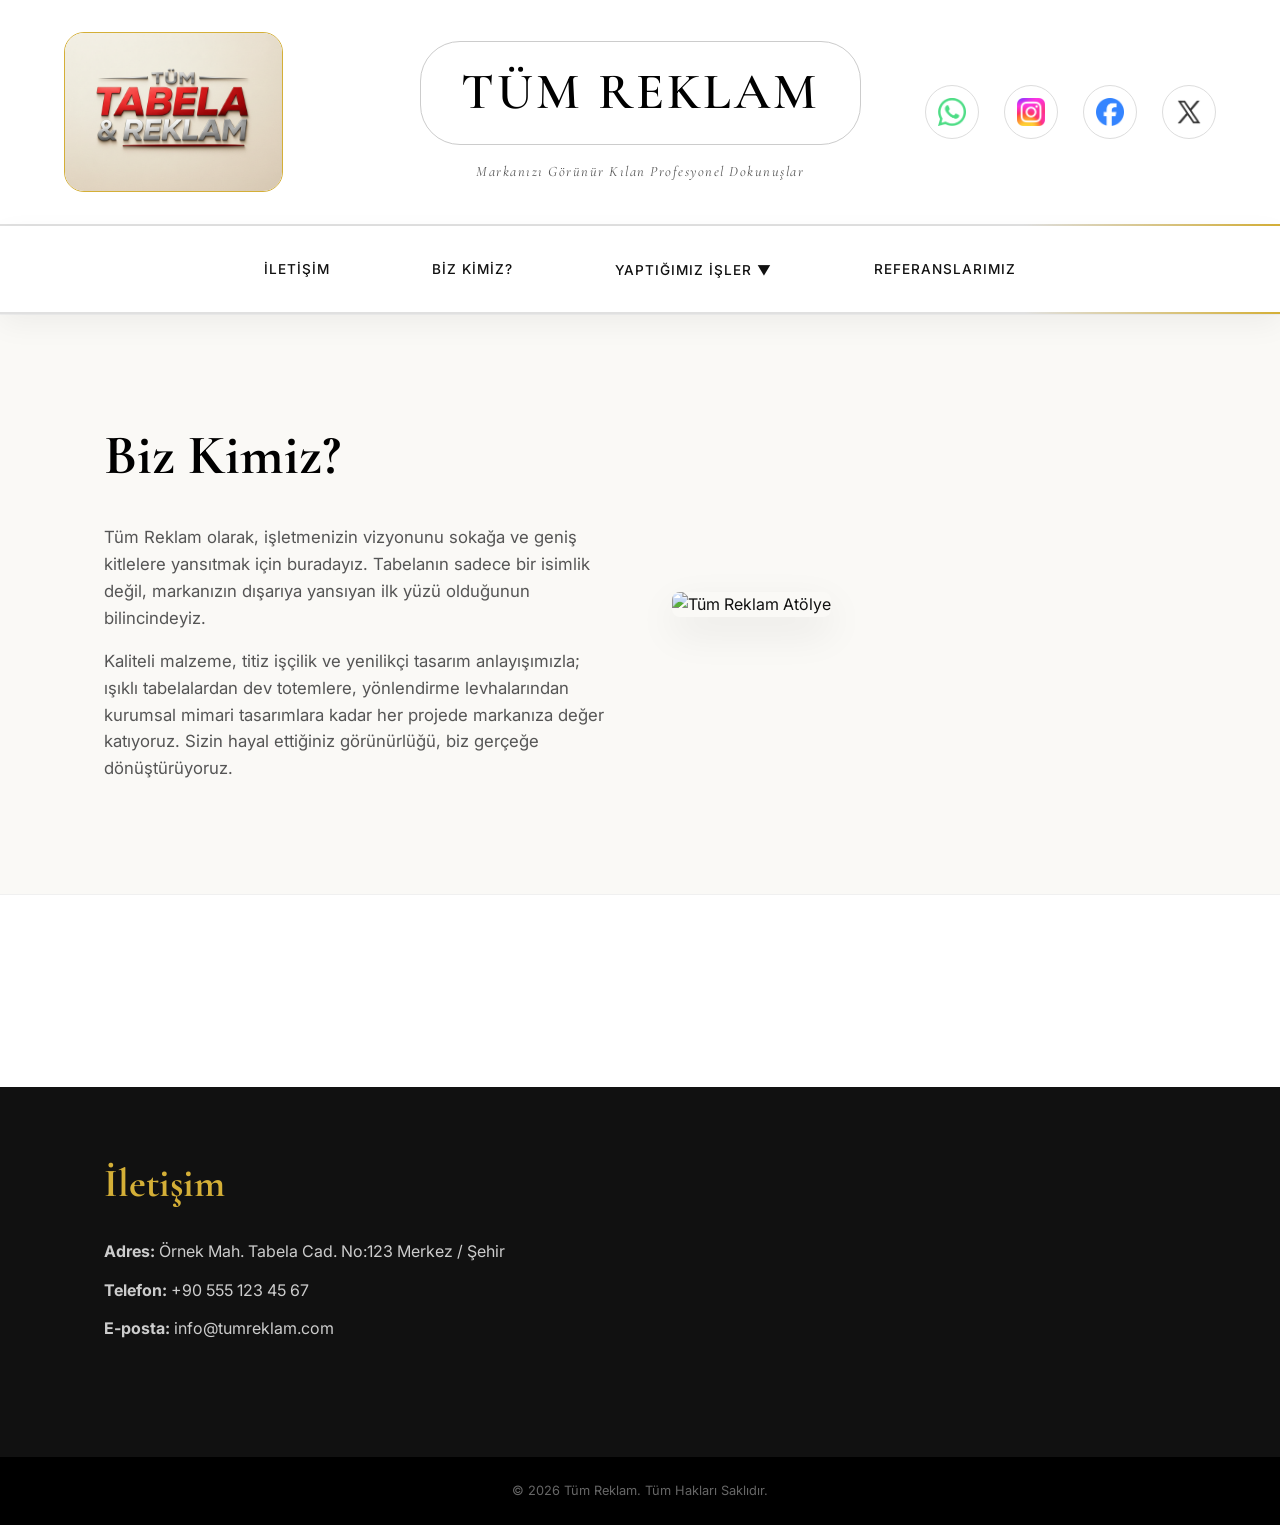
==== index.html @ 48845f96 "Projenin Taslağı OLuşturuldu." ====
<!DOCTYPE html>
<html lang="tr">

<head>
    <meta charset="UTF-8">
    <meta name="viewport" content="width=device-width, initial-scale=1.0">
    <title>Tüm Reklam | Profesyonel Tabela ve Tasarım</title>

    <link
        href="https://fonts.googleapis.com/css2?family=Cormorant+Garamond:ital,wght@0,400;0,600;0,700;1,400&family=Inter:wght@300;400&display=swap"
        rel="stylesheet">

    <link rel="stylesheet" href="css/style.css">
</head>

<body>

    <header class="site-header">
        <div class="top-bar">
            <div class="header-logo-img">
                <img src="assets/img/ui/logo.png" alt="Tüm Reklam Logosu">
            </div>

            <div class="logo-center">
                <h1>TÜM REKLAM</h1>
                <p class="slogan">Markanızı Görünür Kılan Profesyonel Dokunuşlar</p>
            </div>

            <div class="header-social">
                <a href="#"><img src="assets/icons/whatsapp.png" alt="WhatsApp"></a>
                <a href="#"><img src="assets/icons/instagram.png" alt="Instagram"></a>
                <a href="#"><img src="assets/icons/facebook.png" alt="Facebook"></a>
                <a href="#"><img src="assets/icons/x.png" alt="X"></a>
            </div>
        </div>

        <hr class="header-divider">
    </header>
    <nav class="category-nav">
        <a href="#iletisim-bolumu">İletişim</a>
        <a href="#biz-kimiz-bolumu">Biz Kimiz?</a>

        <div class="dropdown">
            <a href="#projeler-bolumu" class="dropbtn">Yaptığımız İşler <span>▼</span></a>
            <div class="dropdown-content">
                <a href="#">Reklam Tabelaları</a>
                <a href="#">Trafik Levhaları</a>
                <a href="#">Görsel Tasarım</a>
                <a href="#">Totemler</a>
            </div>
        </div>

        <a href="#referanslar">Referanslarımız</a>
    </nav>
    </header>

    <section id="biz-kimiz-bolumu" class="about-section">
        <div class="container about-content">
            <div class="about-text">
                <h2>Biz Kimiz?</h2>
                <p>Tüm Reklam olarak, işletmenizin vizyonunu sokağa ve geniş kitlelere yansıtmak için buradayız.
                    Tabelanın sadece bir isimlik değil, markanızın dışarıya yansıyan ilk yüzü olduğunun bilincindeyiz.
                </p>
                <p>Kaliteli malzeme, titiz işçilik ve yenilikçi tasarım anlayışımızla; ışıklı tabelalardan dev
                    totemlere, yönlendirme levhalarından kurumsal mimari tasarımlara kadar her projede markanıza değer
                    katıyoruz. Sizin hayal ettiğiniz görünürlüğü, biz gerçeğe dönüştürüyoruz.</p>
            </div>
            <div class="about-image">
                <img src="https://via.placeholder.com/500x300?text=Atolye+veya+Gorsel" alt="Tüm Reklam Atölye">
            </div>
        </div>
    </section>

    <section id="projeler-bolumu" class="container">
        <div id="portfolio-grid" class="portfolio-grid">
        </div>
    </section>

    <footer id="iletisim-bolumu" class="site-footer">
        <div class="container footer-content">
            <div class="contact-info">
                <h3>İletişim</h3>
                <p><strong>Adres:</strong> Örnek Mah. Tabela Cad. No:123 Merkez / Şehir</p>
                <p><strong>Telefon:</strong> +90 555 123 45 67</p>
                <p><strong>E-posta:</strong> info@tumreklam.com</p>
            </div>
            <div class="map-container">
                <iframe
                    src="https://www.google.com/maps/embed?pb=!1m18!1m12!1m3!1d3008.971167439561!2d28.9783589154154!3d41.0082376793006!2m3!1f0!2f0!3f0!3m2!1i1024!2i768!4f13.1!3m3!1m2!1s0x14cab9be92011c27%3A0x236e6f6f37444fae!2sAyasofya%20Camii!5e0!3m2!1str!2str!4v1620000000000!5m2!1str!2str"
                    width="100%" height="250" style="border:0;" allowfullscreen="" loading="lazy"></iframe>
            </div>
        </div>
        <div class="footer-bottom">
            <p>© 2026 Tüm Reklam. Tüm Hakları Saklıdır.</p>
        </div>
    </footer>

    <script src="js/app.js"></script>
</body>

</html>
---- css/style.css ----
/* --- 1. TEMEL AYARLAR VE RENKLER --- */
:root {
    --text-dark: #111;
    --text-gray: #555;
    --bg-white: #ffffff;
    /* Jilet gibi beyaz */
    --bg-cream: #faf9f6;
    /* Şık fildişi/krem tonu */
    --gold-accent: #D4AF37;
    /* Premium Altın Sarısı */
}

html {
    scroll-behavior: smooth;
}

* {
    margin: 0;
    padding: 0;
    box-sizing: border-box;
}

body {
    background-color: var(--bg-white);
    color: var(--text-dark);
    font-family: 'Inter', sans-serif;
    line-height: 1.6;
    position: relative;
    /* overflow-x: hidden; YERİNE BUNU YAZIYORUZ: */
    overflow-x: clip;
    /* Yapışkan menüyü bozmadan yatay kaymayı engeller */
}

/* --- DEV FİLİGRAN (WATERMARK) --- */
body::before {
    content: 'TÜM REKLAM';
    position: fixed;
    top: 50%;
    left: 50%;
    transform: translate(-50%, -50%);
    font-family: 'Cormorant Garamond', serif;
    font-size: 16vw;
    font-weight: 700;
    color: #000;
    opacity: 0.02;
    z-index: -1;
    pointer-events: none;
    white-space: nowrap;
}

a {
    text-decoration: none;
    color: inherit;
    transition: all 0.3s ease;
}

.container {
    max-width: 1200px;
    margin: 0 auto;
    padding: 0 5%;
}

/* --- 2. ÜST MENÜ (HEADER) --- */
.site-header {
    background-color: var(--bg-white);
    padding-top: 2rem;
    text-align: center;
}

.top-bar {
    display: grid;
    grid-template-columns: 1fr auto 1fr;
    align-items: center;
    padding: 0 5%;
    margin-bottom: 2rem;
}

/* Sol Taraf: Şirket Logosu */
.header-logo-img {
    display: flex;
    justify-content: flex-start;
    align-items: center;
}

.header-logo-img img {
    max-height: 160px;
    width: auto;
    border-radius: 20px;
    padding: 0;
    /* GÜNCELLEME: Çerçeve İnceltildi (1px) ve Altın Sarısı Yapıldı */
    border: 1px solid var(--gold-accent);
    transition: all 0.3s ease;
    background-color: #fff;
}

.header-logo-img img:hover {
    transform: scale(1.05);
    /* Üzerine gelince de altın rengini korur, sadece parlama ekler */
    box-shadow: 0 4px 20px rgba(212, 175, 55, 0.4);
}

/* Orta Taraf: Başlık ve Slogan */
.logo-center {
    display: flex;
    flex-direction: column;
    align-items: center;
}

.logo-center h1 {
    font-family: 'Cormorant Garamond', serif;
    font-size: 3.2rem;
    font-weight: 600;
    letter-spacing: 3px;
    color: #000;
    border: 1px solid #ccc;
    border-radius: 40px;
    padding: 10px 40px;
    transition: all 0.4s ease;
    background-color: #fff;
}

.logo-center h1:hover {
    transform: scale(1.15);
    color: var(--gold-accent);
    border-color: var(--gold-accent);
    box-shadow: 0 5px 20px rgba(212, 175, 55, 0.15);
}

.slogan {
    font-size: 0.9rem;
    color: var(--text-gray);
    letter-spacing: 1.5px;
    margin-top: 15px;
    font-family: 'Cormorant Garamond', serif;
    font-style: italic;
}

/* Sağ Taraf: Sosyal Medya İkonları */
.header-social {
    display: flex;
    gap: 25px;
    justify-content: flex-end;
    align-items: center;
}

.header-social a {
    display: flex;
    align-items: center;
    justify-content: center;
    padding: 12px;
    border: 1px solid #ddd;
    border-radius: 50%;
    transition: all 0.3s ease;
    background-color: #fff;
}

.header-social img {
    width: 28px;
    height: 28px;
    opacity: 0.8;
    transition: opacity 0.3s;
}

.header-social a:hover {
    border-color: var(--gold-accent);
    transform: scale(1.1);
}

.header-social a:hover img {
    opacity: 1;
}

/* --- HAREKETLİ ALTIN SARISI ÇİZGİLER (ANİMASYONLAR) --- */
@keyframes goldShine {
    0% {
        background-position: 200% center;
    }

    100% {
        background-position: -200% center;
    }
}

@keyframes goldShineReverse {
    0% {
        background-position: -200% center;
    }

    100% {
        background-position: 200% center;
    }
}

/* Başlık Altındaki Çizgi (Soldan Sağa) */
.header-divider {
    border: none;
    height: 2px;
    width: 100%;
    background: linear-gradient(90deg, #e0e0e0 0%, #e0e0e0 40%, var(--gold-accent) 50%, #e0e0e0 60%, #e0e0e0 100%);
    background-size: 200% auto;
    animation: goldShine 3s linear infinite;
}

/* --- 3. KATEGORİ MENÜSÜ (STICKY / YAPIŞKAN) --- */
.category-nav {
    display: flex;
    justify-content: center;
    align-items: center;
    gap: 4rem;
    padding: 1.5rem 0;

    /* İŞTE MENÜYÜ SENİNLE BERABER İNDİRECEK KODLAR */
    position: sticky;
    top: 0;
    z-index: 9999;
    /* Her şeyin üstünde kalmasını sağlar */
    width: 100%;
    /* Ekranı tam kaplaması için */

    background-color: var(--bg-white);
    box-shadow: 0 10px 30px rgba(0, 0, 0, 0.05);
    /* Aşağı kayarken sayfadan ayrışması için şık bir gölge */
}

/* Menünün Altındaki Çizgi (Sağdan Sola - TERS AKIŞ) */
.category-nav::after {
    content: '';
    position: absolute;
    bottom: 0;
    left: 0;
    width: 100%;
    height: 2px;
    background: linear-gradient(90deg, #e0e0e0 0%, #e0e0e0 40%, var(--gold-accent) 50%, #e0e0e0 60%, #e0e0e0 100%);
    background-size: 200% auto;
    animation: goldShineReverse 3s linear infinite;
    /* Ters animasyon */
}

.category-nav>a,
.dropbtn {
    font-family: 'Inter', sans-serif;
    font-size: 0.85rem;
    font-weight: 500;
    text-transform: uppercase;
    letter-spacing: 1px;
    padding: 8px 18px;
    border: 1px solid transparent;
    border-radius: 25px;
    cursor: pointer;
    background-color: var(--bg-white);
}

.category-nav>a:hover,
.dropdown:hover .dropbtn {
    border-color: var(--gold-accent);
    color: var(--gold-accent);
    transform: scale(1.05);
}

/* Açılır Menü (Dropdown) */
.dropdown {
    position: relative;
    display: inline-block;
}

.dropdown-content {
    display: none;
    position: absolute;
    background-color: #fff;
    min-width: 200px;
    border: 1px solid var(--gold-accent);
    border-radius: 8px;
    box-shadow: 0px 8px 16px rgba(0, 0, 0, 0.05);
    z-index: 10;
    top: 100%;
    left: 50%;
    transform: translateX(-50%);
    overflow: hidden;
    /* margin-top: 10px; BOŞLUK SİLİNDİ (Kapanma sorunu çözüldü) */
}

.dropdown-content a {
    display: block;
    color: var(--text-gray);
    padding: 12px 16px;
    text-align: left;
    border-bottom: 1px solid #eee;
    font-size: 0.85rem;
    font-family: 'Inter', sans-serif;
    text-transform: none;
    border-radius: 0;
    background-color: transparent;
}

.dropdown-content a:last-child {
    border-bottom: none;
}

.dropdown-content a:hover {
    background-color: var(--gold-accent);
    color: #fff;
    transform: none;
}

.dropdown:hover .dropdown-content {
    display: block;
}

/* --- 4. BİZ KİMİZ BÖLÜMÜ (ZEBRA TASARIM / KREM GEÇİŞ) --- */
.about-section {
    padding: 6rem 0;
    background-color: var(--bg-cream);
    /* Lüks fildişi geçişi */
    border-top: 1px solid #f0f0f0;
    border-bottom: 1px solid #f0f0f0;
}

.about-content {
    display: grid;
    grid-template-columns: 1fr 1fr;
    gap: 4rem;
    align-items: center;
}

.about-text h2 {
    font-family: 'Cormorant Garamond', serif;
    font-size: 3.5rem;
    margin-bottom: 1.5rem;
    color: #000;
}

.about-text p {
    margin-bottom: 1rem;
    color: var(--text-gray);
    font-size: 1.05rem;
}

.about-image img {
    width: 100%;
    border-radius: 8px;
    box-shadow: 0 15px 40px rgba(0, 0, 0, 0.08);
}

/* --- 5. PROJELER (PORTFOLYO) BÖLÜMÜ (BEYAZ ZEMİN) --- */
#projeler-bolumu {
    margin: 6rem auto;
    background-color: var(--bg-white);
    /* Fotoğraflar patlasın diye beyaz */
    position: relative;
    z-index: 1;
    /* Filigranın üstünde kalması için */
}

.portfolio-grid {
    display: grid;
    grid-template-columns: 2fr 1fr;
    gap: 3rem;
}

.project-card {
    display: flex;
    flex-direction: column;
}

.project-card img {
    width: 100%;
    object-fit: cover;
    margin-bottom: 1rem;
    border-radius: 4px;
}

.project-card.featured img {
    height: 600px;
}

.project-card.standard img {
    height: 250px;
}

.project-category {
    font-size: 0.8rem;
    color: var(--gold-accent);
    text-transform: uppercase;
    letter-spacing: 1px;
    margin-bottom: 0.5rem;
    font-weight: 500;
}

.project-title {
    font-family: 'Cormorant Garamond', serif;
    font-size: 2rem;
    font-weight: 600;
    color: #000;
}

.side-projects {
    display: grid;
    grid-template-columns: 1fr;
    gap: 2rem;
}

/* --- 6. İLETİŞİM VE FOOTER --- */
.site-footer {
    background-color: #111;
    color: #fff;
    padding: 4rem 0 0 0;
    position: relative;
    z-index: 1;
}

.footer-content {
    display: grid;
    grid-template-columns: 1fr 1fr;
    gap: 4rem;
    margin-bottom: 3rem;
}

.contact-info h3 {
    font-family: 'Cormorant Garamond', serif;
    font-size: 2.5rem;
    margin-bottom: 1.5rem;
    color: var(--gold-accent);
}

.contact-info p {
    margin-bottom: 0.8rem;
    color: #ccc;
}

.map-container iframe {
    border-radius: 8px;
}

.footer-bottom {
    background-color: #000;
    text-align: center;
    padding: 1.5rem;
    font-size: 0.8rem;
    color: #666;
}

/* --- 7. MOBİL UYUMLULUK --- */
@media (max-width: 900px) {
    .top-bar {
        grid-template-columns: 1fr;
        gap: 2rem;
        text-align: center;
    }

    .header-logo-img,
    .header-social {
        justify-content: center;
    }

    .category-nav {
        flex-wrap: wrap;
        gap: 1rem;
        position: relative;
        /* Mobilde yapışkanlık iptal (ekranı kaplamasın diye) */
    }

    .about-content,
    .footer-content,
    .portfolio-grid {
        grid-template-columns: 1fr;
    }

    .project-card.featured img {
        height: auto;
    }

    body::before {
        font-size: 25vw;
        /* Mobilde filigran boyutu dengelendi */
    }
}
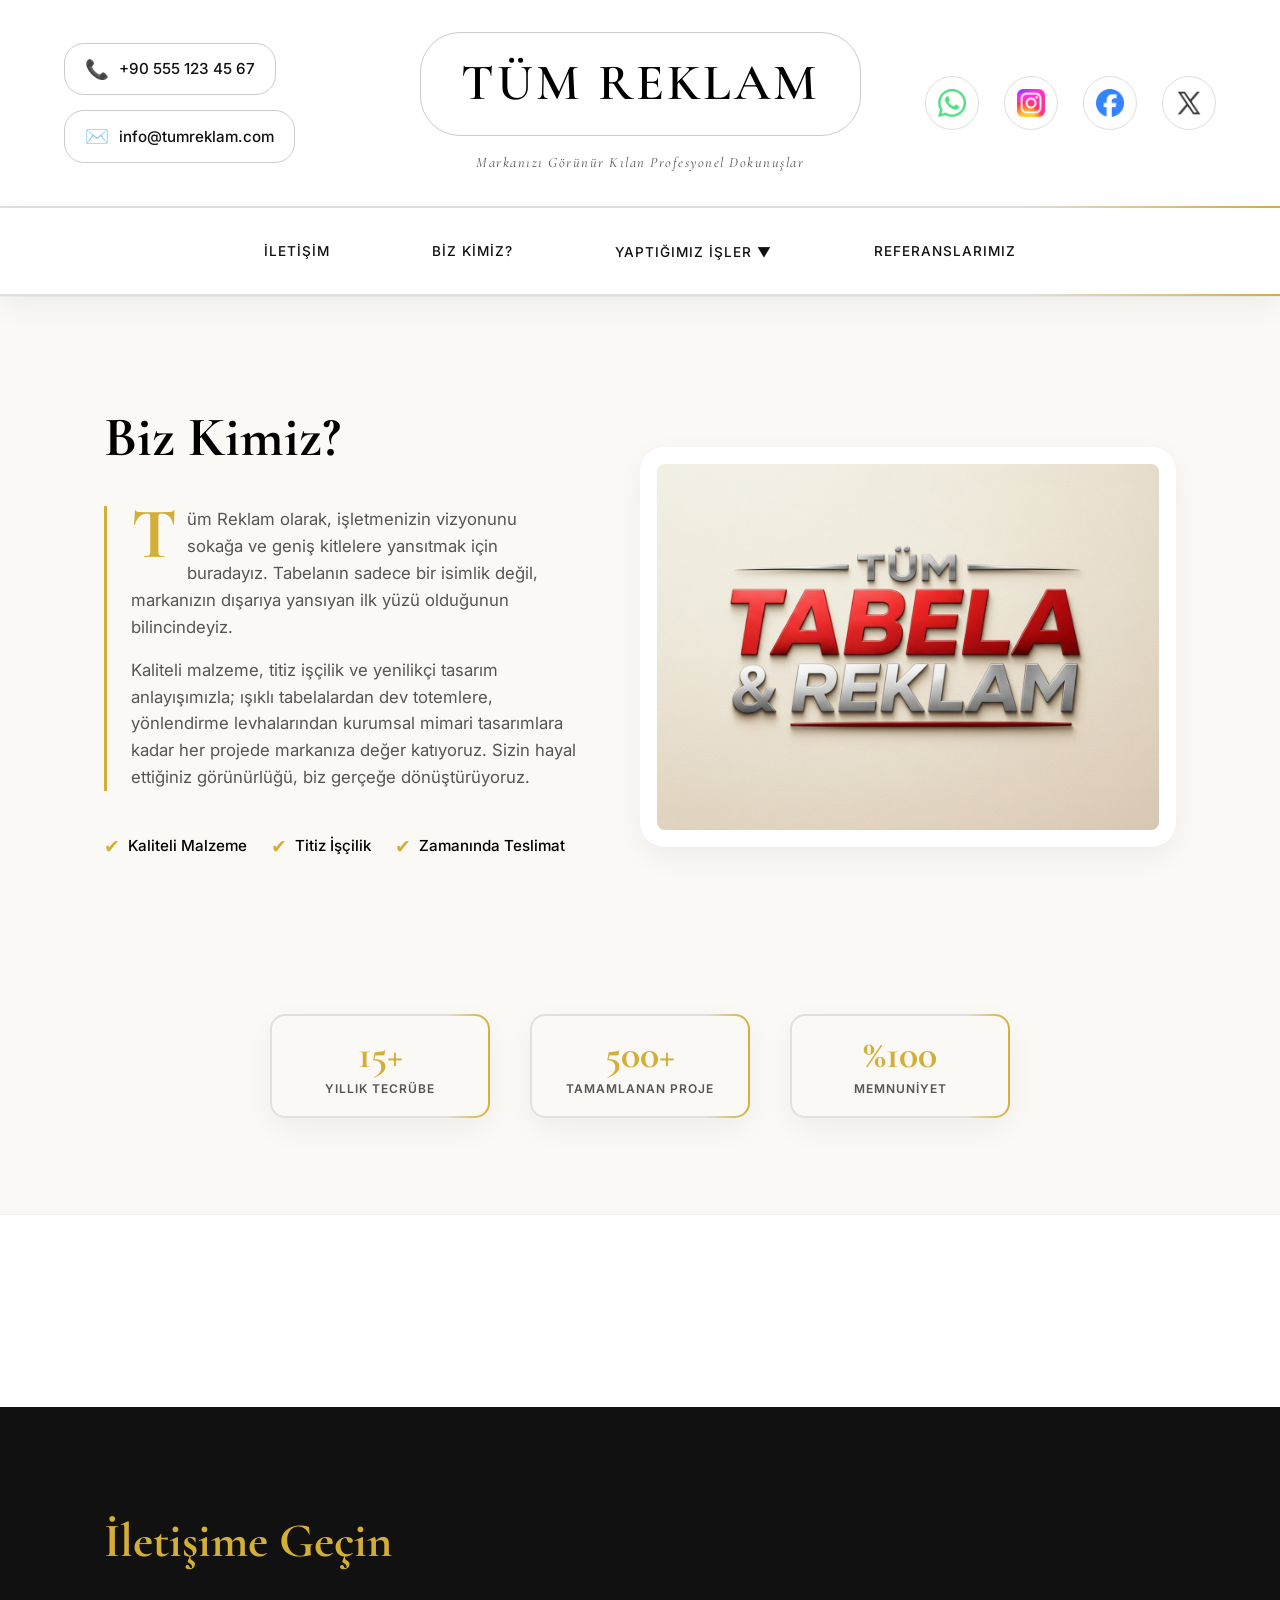
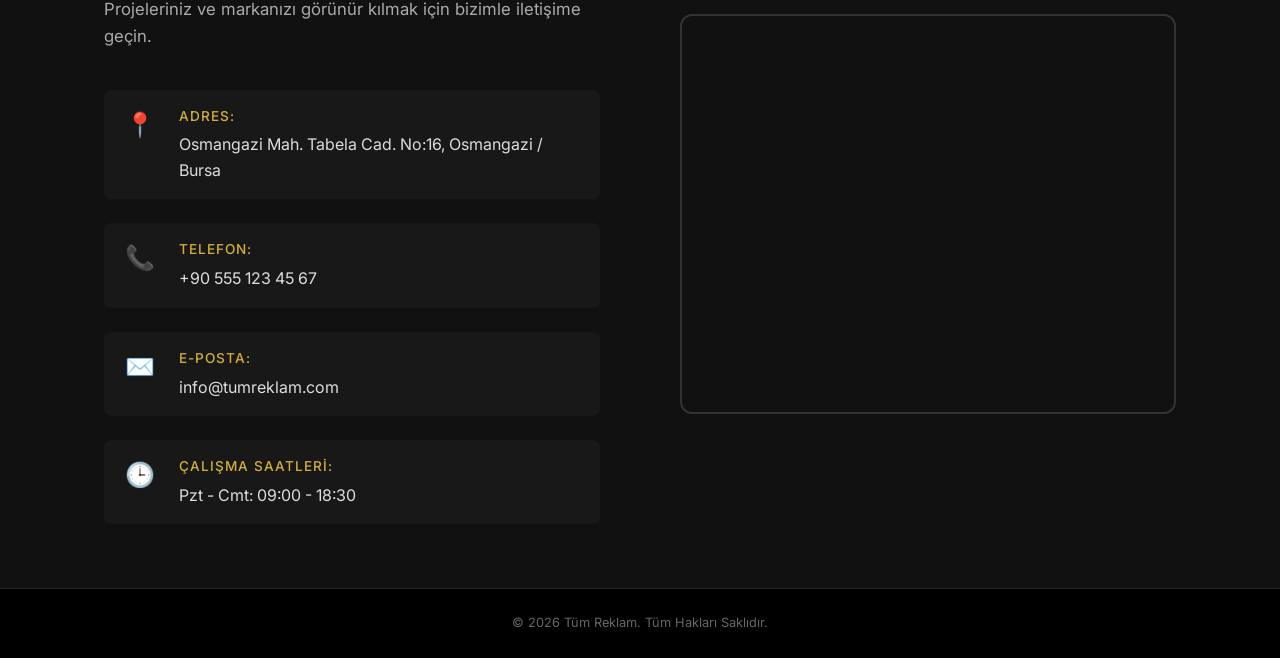
==== commit ba6da76d: "Görsel iyilestirmeler yapildi." ====
--- a/index.html
+++ b/index.html
@@ -17,8 +17,10 @@
 
     <header class="site-header">
         <div class="top-bar">
-            <div class="header-logo-img">
-                <img src="assets/img/ui/logo.png" alt="Tüm Reklam Logosu">
+
+            <div class="header-quick-contact">
+                <a href="tel:+905551234567"><span class="icon">📞</span> +90 555 123 45 67</a>
+                <a href="mailto:info@tumreklam.com"><span class="icon">✉️</span> info@tumreklam.com</a>
             </div>
 
             <div class="logo-center">
@@ -32,10 +34,11 @@
                 <a href="#"><img src="assets/icons/facebook.png" alt="Facebook"></a>
                 <a href="#"><img src="assets/icons/x.png" alt="X"></a>
             </div>
+
         </div>
-
         <hr class="header-divider">
     </header>
+
     <nav class="category-nav">
         <a href="#iletisim-bolumu">İletişim</a>
         <a href="#biz-kimiz-bolumu">Biz Kimiz?</a>
@@ -52,22 +55,48 @@
 
         <a href="#referanslar">Referanslarımız</a>
     </nav>
-    </header>
 
     <section id="biz-kimiz-bolumu" class="about-section">
         <div class="container about-content">
+
             <div class="about-text">
                 <h2>Biz Kimiz?</h2>
-                <p>Tüm Reklam olarak, işletmenizin vizyonunu sokağa ve geniş kitlelere yansıtmak için buradayız.
-                    Tabelanın sadece bir isimlik değil, markanızın dışarıya yansıyan ilk yüzü olduğunun bilincindeyiz.
-                </p>
-                <p>Kaliteli malzeme, titiz işçilik ve yenilikçi tasarım anlayışımızla; ışıklı tabelalardan dev
-                    totemlere, yönlendirme levhalarından kurumsal mimari tasarımlara kadar her projede markanıza değer
-                    katıyoruz. Sizin hayal ettiğiniz görünürlüğü, biz gerçeğe dönüştürüyoruz.</p>
+                <div class="editorial-paragraph">
+                    <p><span class="drop-cap">T</span>üm Reklam olarak, işletmenizin vizyonunu sokağa ve geniş kitlelere
+                        yansıtmak için buradayız. Tabelanın sadece bir isimlik değil, markanızın dışarıya yansıyan ilk
+                        yüzü olduğunun bilincindeyiz.</p>
+                    <p>Kaliteli malzeme, titiz işçilik ve yenilikçi tasarım anlayışımızla; ışıklı tabelalardan dev
+                        totemlere, yönlendirme levhalarından kurumsal mimari tasarımlara kadar her projede markanıza
+                        değer katıyoruz. Sizin hayal ettiğiniz görünürlüğü, biz gerçeğe dönüştürüyoruz.</p>
+                </div>
+                <ul class="about-features">
+                    <li><span class="feature-icon">✔</span> Kaliteli Malzeme</li>
+                    <li><span class="feature-icon">✔</span> Titiz İşçilik</li>
+                    <li><span class="feature-icon">✔</span> Zamanında Teslimat</li>
+                </ul>
             </div>
-            <div class="about-image">
-                <img src="https://via.placeholder.com/500x300?text=Atolye+veya+Gorsel" alt="Tüm Reklam Atölye">
+
+            <div class="about-logo-wrapper">
+                <img src="assets/img/ui/logo.png" alt="Tüm Reklam Logosu" class="about-large-logo">
             </div>
+
+            <div class="about-stats">
+                <div class="stat-box">
+                    <span class="stat-number">15+</span>
+                    <span class="stat-text">Yıllık Tecrübe</span>
+                </div>
+                <div class="stat-divider"></div>
+                <div class="stat-box">
+                    <span class="stat-number">500+</span>
+                    <span class="stat-text">Tamamlanan Proje</span>
+                </div>
+                <div class="stat-divider"></div>
+                <div class="stat-box">
+                    <span class="stat-number">%100</span>
+                    <span class="stat-text">Memnuniyet</span>
+                </div>
+            </div>
+
         </div>
     </section>
 
@@ -77,18 +106,51 @@
     </section>
 
     <footer id="iletisim-bolumu" class="site-footer">
-        <div class="container footer-content">
-            <div class="contact-info">
-                <h3>İletişim</h3>
-                <p><strong>Adres:</strong> Örnek Mah. Tabela Cad. No:123 Merkez / Şehir</p>
-                <p><strong>Telefon:</strong> +90 555 123 45 67</p>
-                <p><strong>E-posta:</strong> info@tumreklam.com</p>
+        <div class="container footer-grid">
+
+            <div class="contact-info-box">
+                <h3 class="footer-title">İletişime Geçin</h3>
+                <p class="footer-desc">Projeleriniz ve markanızı görünür kılmak için bizimle iletişime geçin.</p>
+
+                <div class="contact-details">
+                    <div class="contact-item">
+                        <span class="icon">📍</span>
+                        <div class="text">
+                            <strong>Adres:</strong>
+                            <span>Osmangazi Mah. Tabela Cad. No:16, Osmangazi / Bursa</span>
+                        </div>
+                    </div>
+                    <div class="contact-item">
+                        <span class="icon">📞</span>
+                        <div class="text">
+                            <strong>Telefon:</strong>
+                            <span>+90 555 123 45 67</span>
+                        </div>
+                    </div>
+                    <div class="contact-item">
+                        <span class="icon">✉️</span>
+                        <div class="text">
+                            <strong>E-posta:</strong>
+                            <span>info@tumreklam.com</span>
+                        </div>
+                    </div>
+                    <div class="contact-item">
+                        <span class="icon">🕒</span>
+                        <div class="text">
+                            <strong>Çalışma Saatleri:</strong>
+                            <span>Pzt - Cmt: 09:00 - 18:30</span>
+                        </div>
+                    </div>
+                </div>
             </div>
-            <div class="map-container">
+
+            <div class="map-wrapper">
                 <iframe
-                    src="https://www.google.com/maps/embed?pb=!1m18!1m12!1m3!1d3008.971167439561!2d28.9783589154154!3d41.0082376793006!2m3!1f0!2f0!3f0!3m2!1i1024!2i768!4f13.1!3m3!1m2!1s0x14cab9be92011c27%3A0x236e6f6f37444fae!2sAyasofya%20Camii!5e0!3m2!1str!2str!4v1620000000000!5m2!1str!2str"
-                    width="100%" height="250" style="border:0;" allowfullscreen="" loading="lazy"></iframe>
+                    src="https://www.google.com/maps/embed?pb=!1m18!1m12!1m3!1d3022.6961162468314!2d29.06095941559987!3d40.183424679392264!2m3!1f0!2f0!3f0!3m2!1i1024!2i768!4f13.1!3m3!1m2!1s0x14ca3df76269668d%3A0x6e788bc139ed11ec!2sOsmangazi%2C%20Bursa!5e0!3m2!1str!2str!4v1680000000000!5m2!1str!2str"
+                    width="100%" height="100%" style="border:0;" allowfullscreen="" loading="lazy"
+                    referrerpolicy="no-referrer-when-downgrade"></iframe>
             </div>
+
         </div>
         <div class="footer-bottom">
             <p>© 2026 Tüm Reklam. Tüm Hakları Saklıdır.</p>
--- a/css/style.css
+++ b/css/style.css
@@ -1,13 +1,24 @@
+a,
+a:visited,
+a:hover,
+a:active {
+    text-decoration: none !important;
+    color: inherit;
+    transition: all 0.3s ease;
+}
+
+.category-nav>a,
+.category-nav>a:visited {
+    color: var(--text-dark) !important;
+}
+
 /* --- 1. TEMEL AYARLAR VE RENKLER --- */
 :root {
     --text-dark: #111;
     --text-gray: #555;
     --bg-white: #ffffff;
-    /* Jilet gibi beyaz */
     --bg-cream: #faf9f6;
-    /* Şık fildişi/krem tonu */
     --gold-accent: #D4AF37;
-    /* Premium Altın Sarısı */
 }
 
 html {
@@ -26,9 +37,7 @@
     font-family: 'Inter', sans-serif;
     line-height: 1.6;
     position: relative;
-    /* overflow-x: hidden; YERİNE BUNU YAZIYORUZ: */
     overflow-x: clip;
-    /* Yapışkan menüyü bozmadan yatay kaymayı engeller */
 }
 
 /* --- DEV FİLİGRAN (WATERMARK) --- */
@@ -48,12 +57,6 @@
     white-space: nowrap;
 }
 
-a {
-    text-decoration: none;
-    color: inherit;
-    transition: all 0.3s ease;
-}
-
 .container {
     max-width: 1200px;
     margin: 0 auto;
@@ -75,31 +78,47 @@
     margin-bottom: 2rem;
 }
 
-/* Sol Taraf: Şirket Logosu */
-.header-logo-img {
-    display: flex;
-    justify-content: flex-start;
-    align-items: center;
-}
-
-.header-logo-img img {
-    max-height: 160px;
-    width: auto;
+/* --- ÜST MENÜ SOL TARAF: HIZLI İLETİŞİM (KOCAMAN ÇERÇEVE KALDIRILDI) --- */
+.header-quick-contact {
+    display: flex;
+    flex-direction: column;
+    justify-content: center;
+    align-items: flex-start;
+    gap: 15px;
+    /* Çerçeveler arası boşluk */
+}
+
+/* YENİ GÜNCELLEME: İletişim maddeleri (a etiketleri) için siyah küçük çerçeveler */
+.header-quick-contact a {
+    font-size: 0.95rem;
+    color: var(--text-dark);
+    /* Siyah yazı */
+    font-weight: 500;
+    display: flex;
+    align-items: center;
+    gap: 10px;
+    transition: all 0.3s ease;
+
+    /* GÜNCELLEME: Siyah ve çok ince çerçeve (1px) */
+    border: 1px solid #ccc;
     border-radius: 20px;
-    padding: 0;
-    /* GÜNCELLEME: Çerçeve İnceltildi (1px) ve Altın Sarısı Yapıldı */
-    border: 1px solid var(--gold-accent);
-    transition: all 0.3s ease;
+    padding: 10px 20px;
     background-color: #fff;
 }
 
-.header-logo-img img:hover {
-    transform: scale(1.05);
-    /* Üzerine gelince de altın rengini korur, sadece parlama ekler */
-    box-shadow: 0 4px 20px rgba(212, 175, 55, 0.4);
-}
-
-/* Orta Taraf: Başlık ve Slogan */
+.header-quick-contact a:hover {
+    color: var(--gold-accent);
+    /* Sadece üzerine gelince altın sarısı olur */
+    border-color: var(--gold-accent);
+    transform: translateY(-2px);
+    box-shadow: 0 5px 15px rgba(212, 175, 55, 0.15);
+}
+
+.header-quick-contact .icon {
+    font-size: 1.2rem;
+}
+
+/* Orta Taraf: Başlık ve Slogan (Değişmedi) */
 .logo-center {
     display: flex;
     flex-direction: column;
@@ -135,7 +154,7 @@
     font-style: italic;
 }
 
-/* Sağ Taraf: Sosyal Medya İkonları */
+/* Sağ Taraf: Sosyal Medya İkonları (Değişmedi) */
 .header-social {
     display: flex;
     gap: 25px;
@@ -170,7 +189,7 @@
     opacity: 1;
 }
 
-/* --- HAREKETLİ ALTIN SARISI ÇİZGİLER (ANİMASYONLAR) --- */
+/* --- HAREKETLİ ALTIN SARISI ÇİZGİLER (Değişmedi) --- */
 @keyframes goldShine {
     0% {
         background-position: 200% center;
@@ -191,7 +210,6 @@
     }
 }
 
-/* Başlık Altındaki Çizgi (Soldan Sağa) */
 .header-divider {
     border: none;
     height: 2px;
@@ -201,28 +219,21 @@
     animation: goldShine 3s linear infinite;
 }
 
-/* --- 3. KATEGORİ MENÜSÜ (STICKY / YAPIŞKAN) --- */
+/* --- 3. KATEGORİ MENÜSÜ (Değişmedi) --- */
 .category-nav {
     display: flex;
     justify-content: center;
     align-items: center;
     gap: 4rem;
     padding: 1.5rem 0;
-
-    /* İŞTE MENÜYÜ SENİNLE BERABER İNDİRECEK KODLAR */
     position: sticky;
     top: 0;
     z-index: 9999;
-    /* Her şeyin üstünde kalmasını sağlar */
     width: 100%;
-    /* Ekranı tam kaplaması için */
-
     background-color: var(--bg-white);
     box-shadow: 0 10px 30px rgba(0, 0, 0, 0.05);
-    /* Aşağı kayarken sayfadan ayrışması için şık bir gölge */
-}
-
-/* Menünün Altındaki Çizgi (Sağdan Sola - TERS AKIŞ) */
+}
+
 .category-nav::after {
     content: '';
     position: absolute;
@@ -233,7 +244,6 @@
     background: linear-gradient(90deg, #e0e0e0 0%, #e0e0e0 40%, var(--gold-accent) 50%, #e0e0e0 60%, #e0e0e0 100%);
     background-size: 200% auto;
     animation: goldShineReverse 3s linear infinite;
-    /* Ters animasyon */
 }
 
 .category-nav>a,
@@ -257,7 +267,6 @@
     transform: scale(1.05);
 }
 
-/* Açılır Menü (Dropdown) */
 .dropdown {
     position: relative;
     display: inline-block;
@@ -276,7 +285,6 @@
     left: 50%;
     transform: translateX(-50%);
     overflow: hidden;
-    /* margin-top: 10px; BOŞLUK SİLİNDİ (Kapanma sorunu çözüldü) */
 }
 
 .dropdown-content a {
@@ -306,11 +314,10 @@
     display: block;
 }
 
-/* --- 4. BİZ KİMİZ BÖLÜMÜ (ZEBRA TASARIM / KREM GEÇİŞ) --- */
+/* --- 4. BİZ KİMİZ BÖLÜMÜ (Değişti) --- */
 .about-section {
     padding: 6rem 0;
     background-color: var(--bg-cream);
-    /* Lüks fildişi geçişi */
     border-top: 1px solid #f0f0f0;
     border-bottom: 1px solid #f0f0f0;
 }
@@ -329,26 +336,197 @@
     color: #000;
 }
 
-.about-text p {
+.editorial-paragraph {
+    border-left: 3px solid var(--gold-accent);
+    padding-left: 1.5rem;
+    margin-bottom: 2.5rem;
+}
+
+.editorial-paragraph p {
     margin-bottom: 1rem;
     color: var(--text-gray);
     font-size: 1.05rem;
 }
 
-.about-image img {
+.drop-cap {
+    float: left;
+    font-size: 4.5rem;
+    line-height: 0.8;
+    margin-right: 10px;
+    font-family: 'Cormorant Garamond', serif;
+    color: var(--gold-accent);
+    font-weight: 700;
+}
+
+.about-features {
+    list-style: none;
+    display: flex;
+    flex-wrap: nowrap;
+    /* GÜNCELLEME: Alt satıra inmeyi kesinlikle engeller */
+    gap: 1.5rem;
+    margin-bottom: 2.5rem;
+    white-space: nowrap;
+    /* GÜNCELLEME: Kelimelerin bölünmesini durdurur */
+}
+
+.about-features li {
+    font-family: 'Inter', sans-serif;
+    font-size: 0.95rem;
+    color: #000;
+    font-weight: 500;
+    display: flex;
+    align-items: center;
+}
+
+.feature-icon {
+    color: var(--gold-accent);
+    margin-right: 8px;
+    font-size: 1.2rem;
+}
+
+/* Rakamlarla Güven Bölümü (Yekpare ve Hareketli Çerçeveli) */
+
+/* --- 4. BİZ KİMİZ BÖLÜMÜ / İSTATİSTİKLER --- */
+.about-stats {
+    grid-column: 1 / span 2;
+    display: flex;
+    flex-direction: row;
+    /* GÜNCELLEME: Kutuların alt alta değil KESİNLİKLE YAN YANA dizilmesini sağlar */
+    justify-content: center;
+    gap: 2.5rem;
+    /* Çerçeveler arası yatay boşluk */
+    flex-wrap: wrap;
+    /* Mobilde ekran daralırsa taşmayı önler */
+    align-items: center;
+    border-top: none;
+    padding-top: 2rem;
+    margin-top: 1rem;
+}
+
+.stat-divider {
+    display: none;
+}
+
+/* --- KUTULARIN ANA YAPISI (KÜÇÜLTÜLDÜ) --- */
+.stat-box {
+    position: relative;
+    display: flex;
+    flex-direction: column;
+    align-items: center;
+    text-align: center;
+
+    /* GÜNCELLEME: Kutuların iç boşlukları kısıldı, boyutları kibarlaştırıldı */
+    padding: 20px 35px;
+    min-width: 220px;
+    /* 3 kutunun da simetrik ve eşit boyutta görünmesini sağlar */
+
+    border-radius: 15px;
+    z-index: 1;
+    box-shadow: 0 10px 30px rgba(0, 0, 0, 0.05);
+}
+
+/* 1. KATMAN: Sadece dışarıda görünecek hareketli çerçeve */
+.stat-box::before {
+    content: "";
+    position: absolute;
+    top: 0;
+    left: 0;
+    right: 0;
+    bottom: 0;
+    border-radius: 15px;
+    background: linear-gradient(90deg, #e0e0e0 0%, #e0e0e0 40%, var(--gold-accent) 50%, #e0e0e0 60%, #e0e0e0 100%);
+    background-size: 200% auto;
+    animation: goldShine 3s linear infinite;
+    z-index: -2;
+}
+
+/* 2. KATMAN: Üste binen KREM RENGİ KUTU */
+.stat-box::after {
+    content: "";
+    position: absolute;
+    top: 2px;
+    left: 2px;
+    right: 2px;
+    bottom: 2px;
+    border-radius: 13px;
+    background-color: var(--bg-cream);
+    z-index: -1;
+}
+
+/* Yazıların krem zeminin üstünde kalması için */
+.stat-box>span {
+    position: relative;
+    z-index: 1;
+}
+
+/* --- YAZI STİLLERİ --- */
+.stat-number {
+    font-family: 'Cormorant Garamond', serif;
+    /* GÜNCELLEME: Kutular küçüldüğü için sayılar da orantılı olarak kibarlaştırıldı */
+    font-size: 2.5rem;
+    font-weight: 700;
+    color: var(--gold-accent);
+    line-height: 1;
+    margin-bottom: 5px;
+}
+
+.stat-text {
+    font-size: 0.75rem;
+    text-transform: uppercase;
+    letter-spacing: 1px;
+    color: var(--text-gray);
+    font-weight: 600;
+}
+
+/* GÜNCELLEME: Tüm eski görsel kodlarını siliyorum:
+.about-image-wrapper { ... }
+.image-gold-frame { ... }
+.bw-to-color-img { ... }
+.about-image-wrapper:hover .bw-to-color-img { ... }
+*/
+
+/* --- YENİ EKLENEN: BİZ KİMİZ BÖLÜMÜ BÜYÜK LOGO --- */
+.about-logo-wrapper {
+    display: flex;
+    justify-content: flex-end;
+    align-items: center;
     width: 100%;
-    border-radius: 8px;
-    box-shadow: 0 15px 40px rgba(0, 0, 0, 0.08);
-}
-
-/* --- 5. PROJELER (PORTFOLYO) BÖLÜMÜ (BEYAZ ZEMİN) --- */
+    height: 100%;
+    /* Gride uyması için */
+}
+
+.about-large-logo {
+    max-height: 400px;
+    /* Yazı boyutuyla uyumlu, büyük */
+    width: auto;
+    border-radius: 25px;
+    /* Yumuşak oval köşeler */
+    border: 2px solid transparent;
+    /* Çerçevenin aniden çıkıp titretmemesi için */
+    padding: 15px;
+    /* Çerçeve içi boşluk */
+    background-color: #fff;
+    /* Arka plan beyaz */
+    transition: all 0.3s ease;
+    box-shadow: 0 10px 30px rgba(0, 0, 0, 0.05);
+    /* Hafif gölge */
+}
+
+.about-large-logo:hover {
+    transform: scale(1.03);
+    /* Çok hafif büyüme (premium hissi) */
+    border-color: var(--gold-accent);
+    /* Hover'da altın sarısı çerçeve */
+    box-shadow: 0 15px 40px rgba(212, 175, 55, 0.2);
+    /* Altın sarısı gölge */
+}
+
+/* --- 5. PROJELER (PORTFOLYO) BÖLÜMÜ (Değişmedi) --- */
 #projeler-bolumu {
     margin: 6rem auto;
     background-color: var(--bg-white);
-    /* Fotoğraflar patlasın diye beyaz */
     position: relative;
     z-index: 1;
-    /* Filigranın üstünde kalması için */
 }
 
 .portfolio-grid {
@@ -399,36 +577,111 @@
     gap: 2rem;
 }
 
-/* --- 6. İLETİŞİM VE FOOTER --- */
+/* --- 6. İLETİŞİM VE FOOTER (Değişmedi) --- */
 .site-footer {
     background-color: #111;
     color: #fff;
-    padding: 4rem 0 0 0;
+    padding: 6rem 0 0 0;
     position: relative;
     z-index: 1;
-}
-
-.footer-content {
+    overflow: hidden;
+}
+
+.footer-grid {
     display: grid;
     grid-template-columns: 1fr 1fr;
-    gap: 4rem;
-    margin-bottom: 3rem;
-}
-
-.contact-info h3 {
+    gap: 5rem;
+    margin-bottom: 4rem;
+    align-items: center;
+}
+
+.footer-title {
     font-family: 'Cormorant Garamond', serif;
-    font-size: 2.5rem;
-    margin-bottom: 1.5rem;
-    color: var(--gold-accent);
-}
-
-.contact-info p {
-    margin-bottom: 0.8rem;
-    color: #ccc;
-}
-
-.map-container iframe {
+    font-size: 3rem;
+    margin-bottom: 1rem;
+    color: var(--gold-accent);
+}
+
+.footer-desc {
+    color: #aaa;
+    margin-bottom: 2.5rem;
+    font-size: 1.05rem;
+}
+
+.contact-details {
+    display: flex;
+    flex-direction: column;
+    gap: 1.5rem;
+}
+
+.contact-item {
+    display: flex;
+    align-items: flex-start;
+    gap: 1.5rem;
+    padding: 15px 20px;
+    background-color: rgba(255, 255, 255, 0.03);
     border-radius: 8px;
+    border: 1px solid transparent;
+    transition: all 0.4s ease;
+}
+
+.contact-item:hover {
+    background-color: rgba(212, 175, 55, 0.05);
+    border-color: rgba(212, 175, 55, 0.3);
+    transform: translateX(15px);
+}
+
+.contact-item .icon {
+    font-size: 1.5rem;
+    transition: transform 0.3s ease;
+}
+
+.contact-item:hover .icon {
+    transform: scale(1.2);
+}
+
+.contact-item .text {
+    display: flex;
+    flex-direction: column;
+}
+
+.contact-item .text strong {
+    color: var(--gold-accent);
+    font-weight: 500;
+    letter-spacing: 1px;
+    font-size: 0.85rem;
+    text-transform: uppercase;
+}
+
+.contact-item .text span {
+    color: #ddd;
+    font-size: 1rem;
+    margin-top: 5px;
+}
+
+.map-wrapper {
+    width: 100%;
+    height: 400px;
+    border-radius: 12px;
+    overflow: hidden;
+    position: relative;
+    border: 2px solid #333;
+    transition: all 0.5s ease;
+}
+
+.map-wrapper:hover {
+    border-color: var(--gold-accent);
+    box-shadow: 0 10px 30px rgba(212, 175, 55, 0.2);
+}
+
+.map-wrapper iframe {
+    width: 100%;
+    height: 100%;
+    transition: transform 0.6s ease;
+}
+
+.map-wrapper:hover iframe {
+    transform: scale(1.15);
 }
 
 .footer-bottom {
@@ -437,9 +690,10 @@
     padding: 1.5rem;
     font-size: 0.8rem;
     color: #666;
-}
-
-/* --- 7. MOBİL UYUMLULUK --- */
+    border-top: 1px solid #222;
+}
+
+/* --- 7. MOBİL UYUMLULUK (Aynı Kaldı) --- */
 @media (max-width: 900px) {
     .top-bar {
         grid-template-columns: 1fr;
@@ -447,6 +701,15 @@
         text-align: center;
     }
 
+    .footer-grid {
+        grid-template-columns: 1fr;
+        gap: 3rem;
+    }
+
+    .map-wrapper {
+        height: 300px;
+    }
+
     .header-logo-img,
     .header-social {
         justify-content: center;
@@ -456,11 +719,9 @@
         flex-wrap: wrap;
         gap: 1rem;
         position: relative;
-        /* Mobilde yapışkanlık iptal (ekranı kaplamasın diye) */
     }
 
     .about-content,
-    .footer-content,
     .portfolio-grid {
         grid-template-columns: 1fr;
     }
@@ -471,6 +732,5 @@
 
     body::before {
         font-size: 25vw;
-        /* Mobilde filigran boyutu dengelendi */
     }
 }
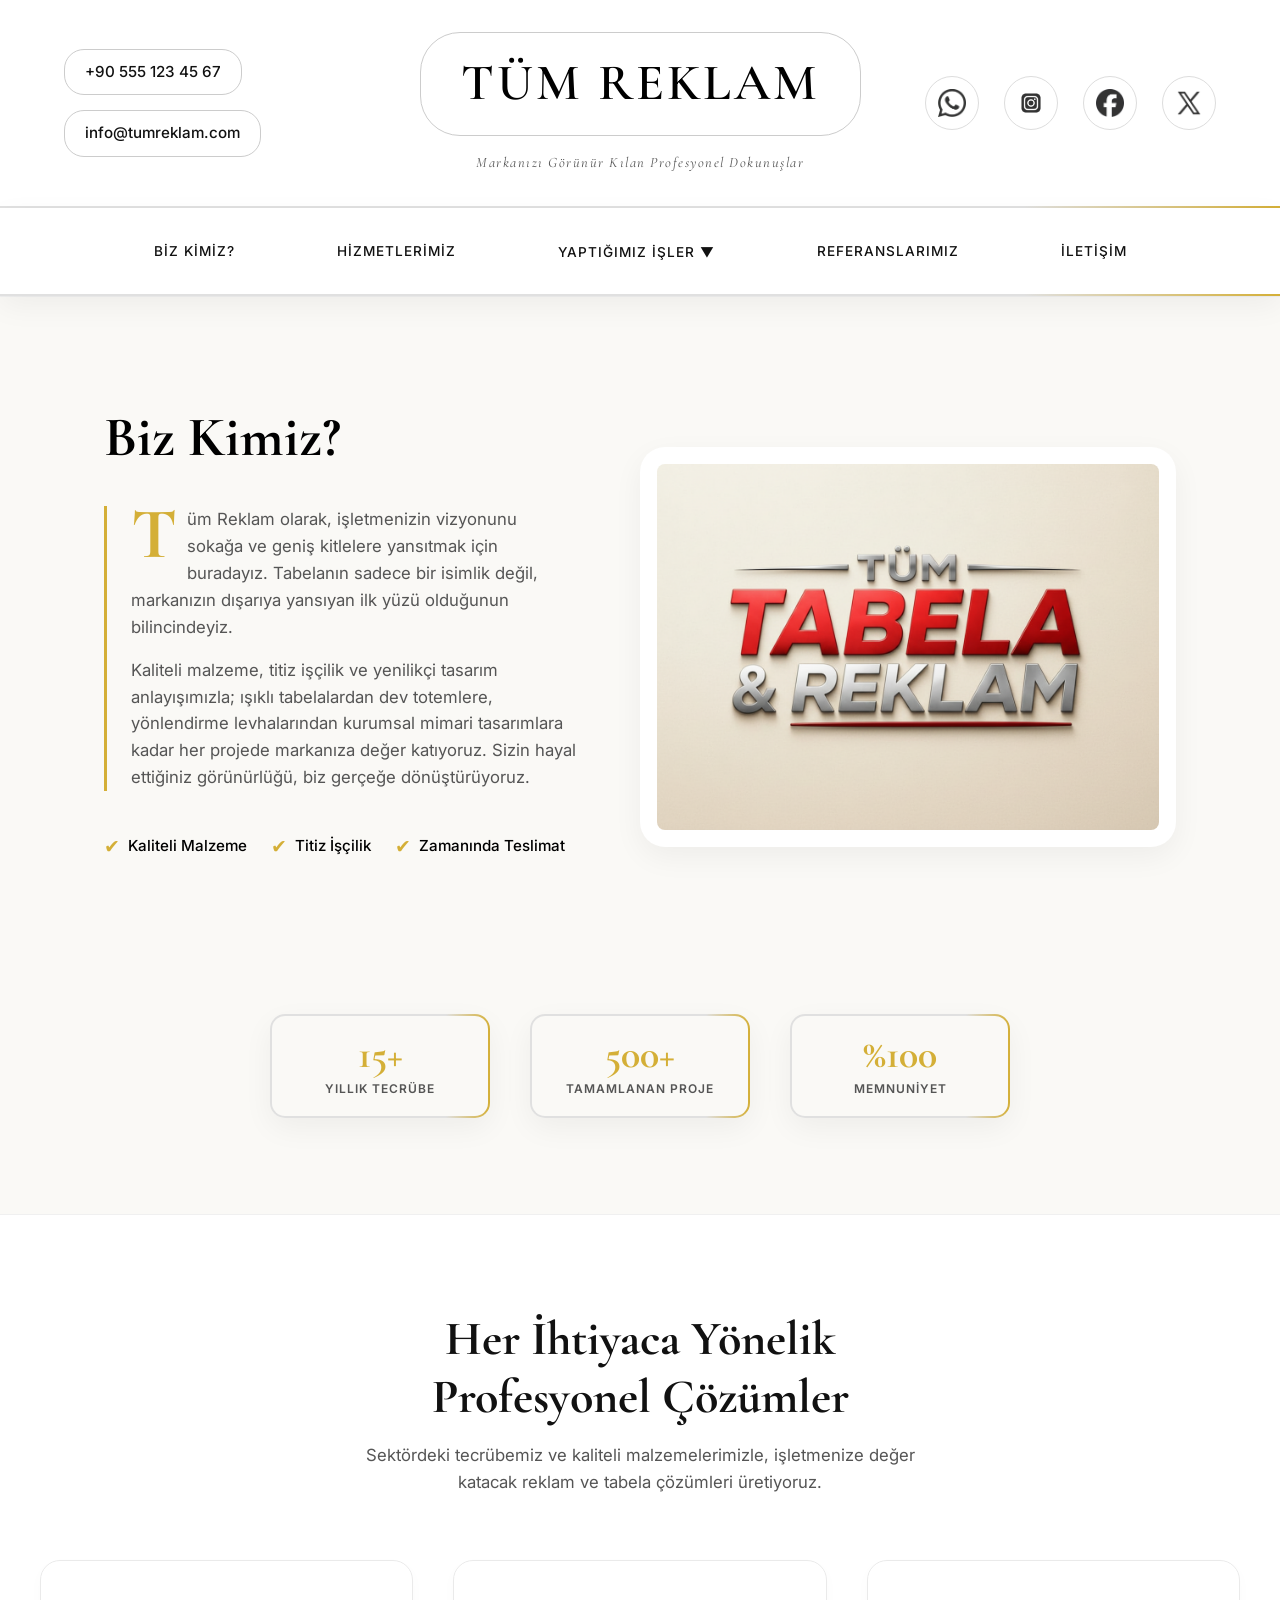
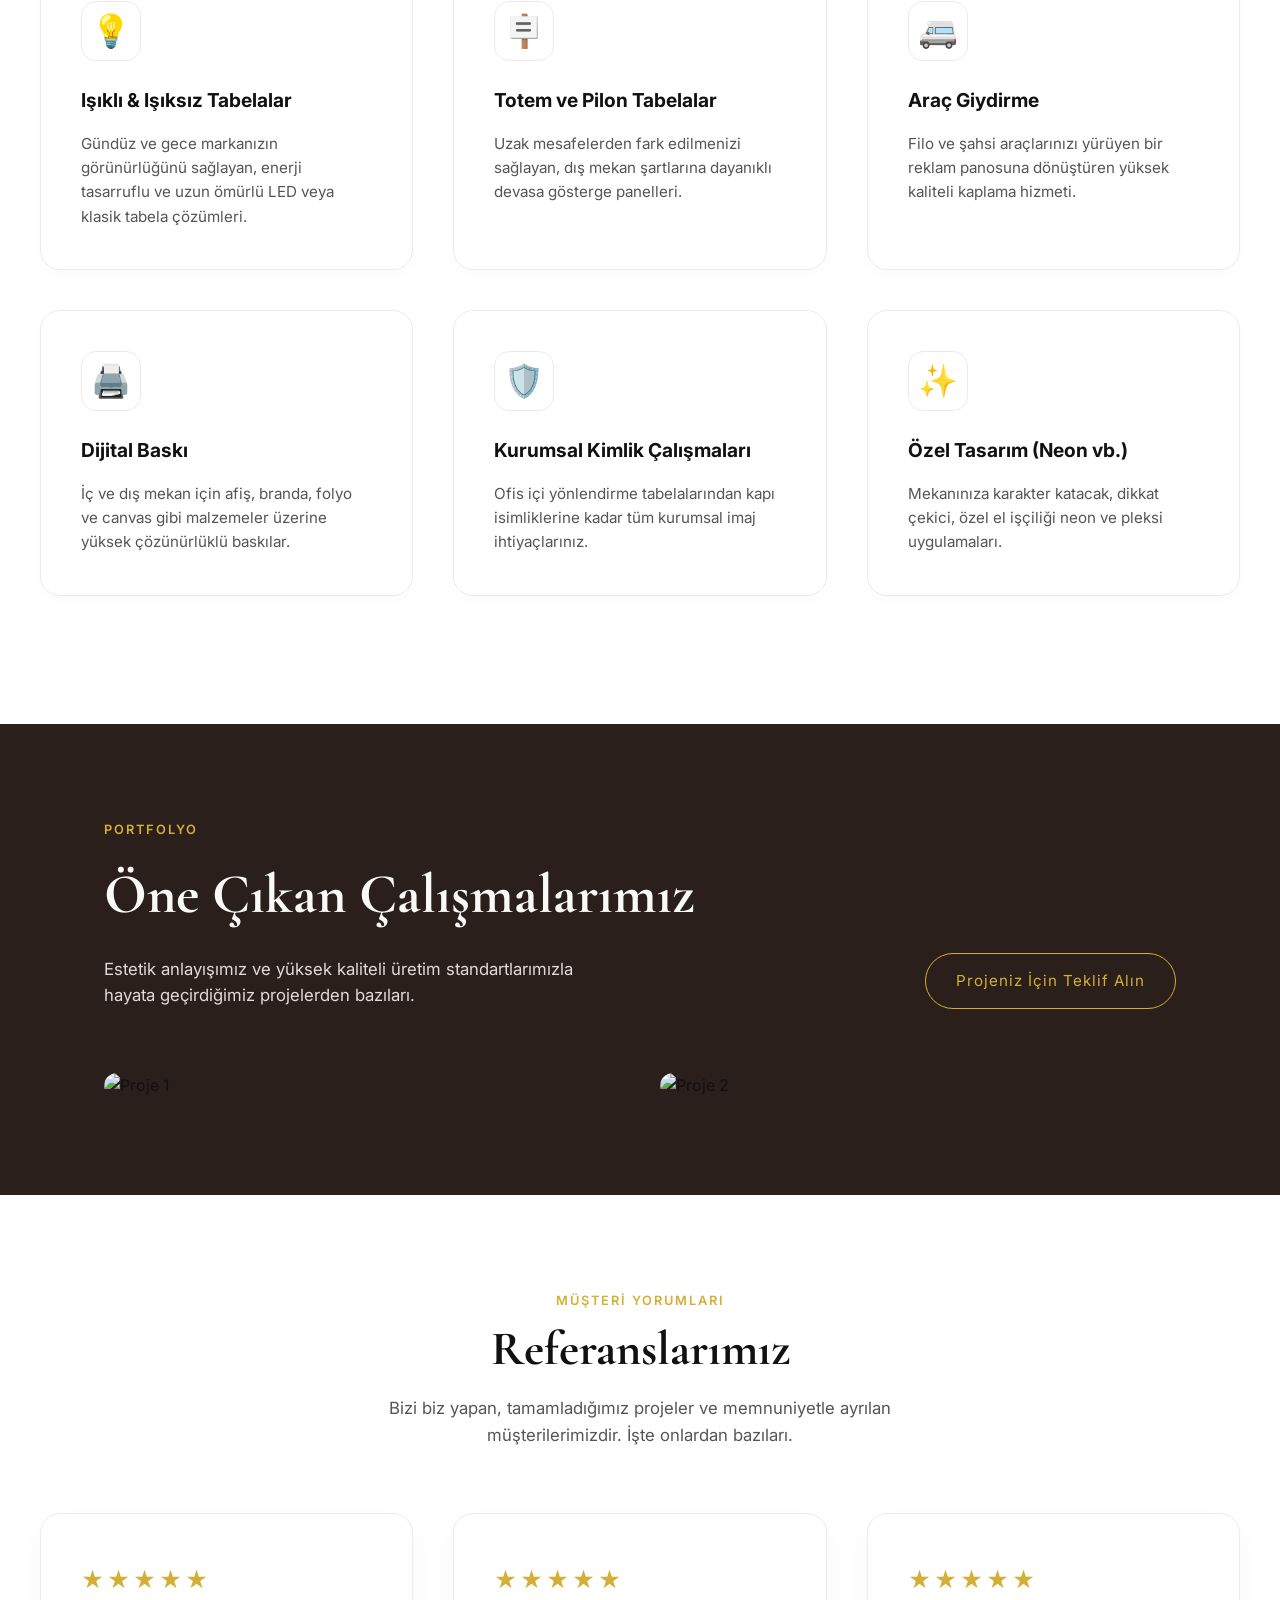
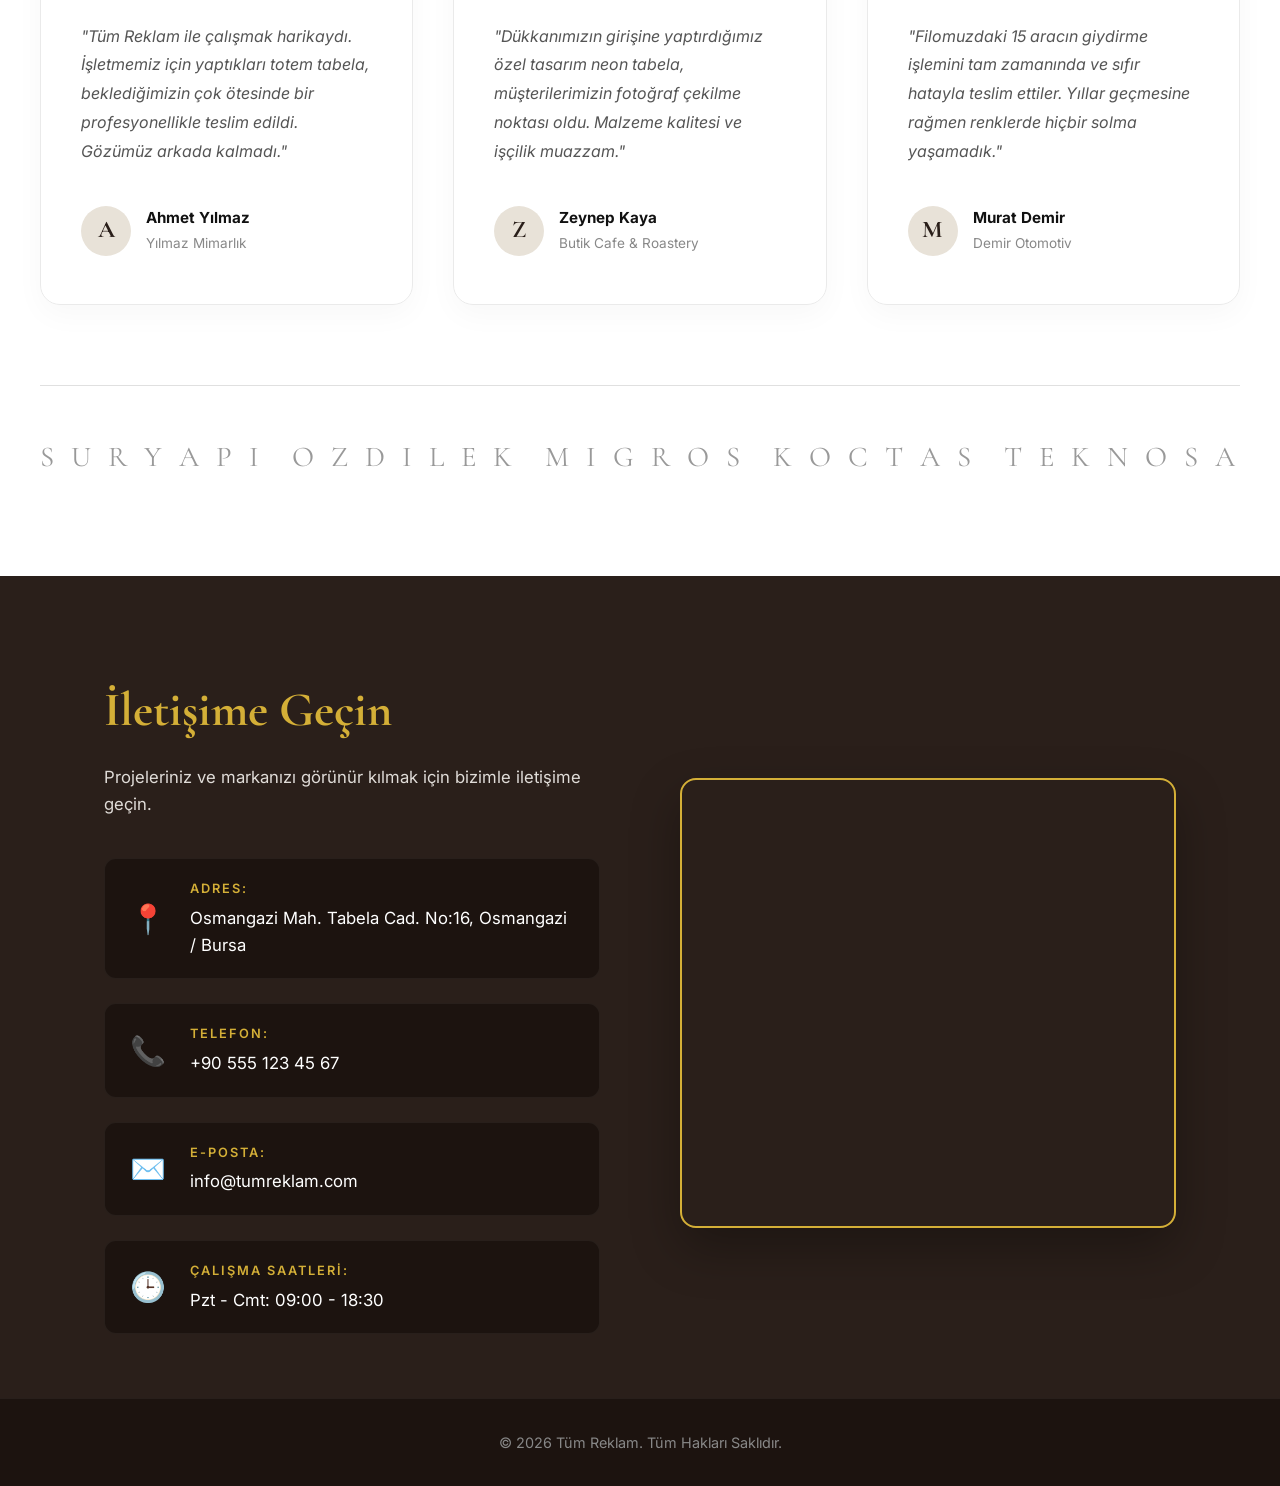
==== commit 7e1efed2: "Düzeltmeler ve yeni görsel eklemeler yapildi." ====
--- a/index.html
+++ b/index.html
@@ -5,11 +5,9 @@
     <meta charset="UTF-8">
     <meta name="viewport" content="width=device-width, initial-scale=1.0">
     <title>Tüm Reklam | Profesyonel Tabela ve Tasarım</title>
-
     <link
-        href="https://fonts.googleapis.com/css2?family=Cormorant+Garamond:ital,wght@0,400;0,600;0,700;1,400&family=Inter:wght@300;400&display=swap"
+        href="https://fonts.googleapis.com/css2?family=Cormorant+Garamond:ital,wght@0,400;0,600;0,700;1,400&family=Inter:wght@300;400;500;600&display=swap"
         rel="stylesheet">
-
     <link rel="stylesheet" href="css/style.css">
 </head>
 
@@ -17,10 +15,9 @@
 
     <header class="site-header">
         <div class="top-bar">
-
             <div class="header-quick-contact">
-                <a href="tel:+905551234567"><span class="icon">📞</span> +90 555 123 45 67</a>
-                <a href="mailto:info@tumreklam.com"><span class="icon">✉️</span> info@tumreklam.com</a>
+                <a href="tel:+905551234567">+90 555 123 45 67</a>
+                <a href="mailto:info@tumreklam.com">info@tumreklam.com</a>
             </div>
 
             <div class="logo-center">
@@ -34,15 +31,13 @@
                 <a href="#"><img src="assets/icons/facebook.png" alt="Facebook"></a>
                 <a href="#"><img src="assets/icons/x.png" alt="X"></a>
             </div>
-
         </div>
         <hr class="header-divider">
     </header>
 
     <nav class="category-nav">
-        <a href="#iletisim-bolumu">İletişim</a>
         <a href="#biz-kimiz-bolumu">Biz Kimiz?</a>
-
+        <a href="#hizmetlerimiz-bolumu">Hizmetlerimiz</a>
         <div class="dropdown">
             <a href="#projeler-bolumu" class="dropbtn">Yaptığımız İşler <span>▼</span></a>
             <div class="dropdown-content">
@@ -52,13 +47,12 @@
                 <a href="#">Totemler</a>
             </div>
         </div>
-
-        <a href="#referanslar">Referanslarımız</a>
+        <a href="#referanslar-bolumu">Referanslarımız</a>
+        <a href="#iletisim-bolumu">İletişim</a>
     </nav>
 
     <section id="biz-kimiz-bolumu" class="about-section">
         <div class="container about-content">
-
             <div class="about-text">
                 <h2>Biz Kimiz?</h2>
                 <div class="editorial-paragraph">
@@ -69,6 +63,7 @@
                         totemlere, yönlendirme levhalarından kurumsal mimari tasarımlara kadar her projede markanıza
                         değer katıyoruz. Sizin hayal ettiğiniz görünürlüğü, biz gerçeğe dönüştürüyoruz.</p>
                 </div>
+
                 <ul class="about-features">
                     <li><span class="feature-icon">✔</span> Kaliteli Malzeme</li>
                     <li><span class="feature-icon">✔</span> Titiz İşçilik</li>
@@ -85,23 +80,137 @@
                     <span class="stat-number">15+</span>
                     <span class="stat-text">Yıllık Tecrübe</span>
                 </div>
-                <div class="stat-divider"></div>
                 <div class="stat-box">
                     <span class="stat-number">500+</span>
                     <span class="stat-text">Tamamlanan Proje</span>
                 </div>
-                <div class="stat-divider"></div>
                 <div class="stat-box">
                     <span class="stat-number">%100</span>
                     <span class="stat-text">Memnuniyet</span>
                 </div>
             </div>
-
-        </div>
-    </section>
-
-    <section id="projeler-bolumu" class="container">
-        <div id="portfolio-grid" class="portfolio-grid">
+        </div>
+    </section>
+
+    <section id="hizmetlerimiz-bolumu" class="services-section container">
+        <div class="section-header">
+            <h2>Her İhtiyaca Yönelik<br>Profesyonel Çözümler</h2>
+            <p>Sektördeki tecrübemiz ve kaliteli malzemelerimizle, işletmenize değer katacak reklam ve tabela çözümleri
+                üretiyoruz.</p>
+        </div>
+
+        <div class="services-grid">
+            <div class="service-card">
+                <div class="icon-box">💡</div>
+                <h3>Işıklı & Işıksız Tabelalar</h3>
+                <p>Gündüz ve gece markanızın görünürlüğünü sağlayan, enerji tasarruflu ve uzun ömürlü LED veya klasik
+                    tabela çözümleri.</p>
+            </div>
+            <div class="service-card">
+                <div class="icon-box">🪧</div>
+                <h3>Totem ve Pilon Tabelalar</h3>
+                <p>Uzak mesafelerden fark edilmenizi sağlayan, dış mekan şartlarına dayanıklı devasa gösterge panelleri.
+                </p>
+            </div>
+            <div class="service-card">
+                <div class="icon-box">🚐</div>
+                <h3>Araç Giydirme</h3>
+                <p>Filo ve şahsi araçlarınızı yürüyen bir reklam panosuna dönüştüren yüksek kaliteli kaplama hizmeti.
+                </p>
+            </div>
+            <div class="service-card">
+                <div class="icon-box">🖨️</div>
+                <h3>Dijital Baskı</h3>
+                <p>İç ve dış mekan için afiş, branda, folyo ve canvas gibi malzemeler üzerine yüksek çözünürlüklü
+                    baskılar.</p>
+            </div>
+            <div class="service-card">
+                <div class="icon-box">🛡️</div>
+                <h3>Kurumsal Kimlik Çalışmaları</h3>
+                <p>Ofis içi yönlendirme tabelalarından kapı isimliklerine kadar tüm kurumsal imaj ihtiyaçlarınız.</p>
+            </div>
+            <div class="service-card">
+                <div class="icon-box">✨</div>
+                <h3>Özel Tasarım (Neon vb.)</h3>
+                <p>Mekanınıza karakter katacak, dikkat çekici, özel el işçiliği neon ve pleksi uygulamaları.</p>
+            </div>
+        </div>
+    </section>
+
+    <section id="projeler-bolumu" class="portfolio-section">
+        <div class="container">
+            <div class="portfolio-header">
+                <div>
+                    <span class="subtitle gold">PORTFOLYO</span>
+                    <h2>Öne Çıkan Çalışmalarımız</h2>
+                    <p>Estetik anlayışımız ve yüksek kaliteli üretim standartlarımızla hayata geçirdiğimiz projelerden
+                        bazıları.</p>
+                </div>
+                <div>
+                    <a href="#iletisim-bolumu" class="btn-outline">Projeniz İçin Teklif Alın</a>
+                </div>
+            </div>
+
+            <div class="portfolio-gallery">
+                <div class="gallery-item"><img src="https://via.placeholder.com/400x500" alt="Proje 1"></div>
+                <div class="gallery-item"><img src="https://via.placeholder.com/600x500" alt="Proje 2"></div>
+            </div>
+        </div>
+    </section>
+
+    <section id="referanslar-bolumu" class="testimonials-section container">
+        <div class="section-header">
+            <span class="subtitle gold">MÜŞTERİ YORUMLARI</span>
+            <h2>Referanslarımız</h2>
+            <p>Bizi biz yapan, tamamladığımız projeler ve memnuniyetle ayrılan müşterilerimizdir. İşte onlardan
+                bazıları.</p>
+        </div>
+
+        <div class="reviews-grid">
+            <div class="review-card">
+                <div class="stars">★★★★★</div>
+                <p>"Tüm Reklam ile çalışmak harikaydı. İşletmemiz için yaptıkları totem tabela, beklediğimizin çok
+                    ötesinde bir profesyonellikle teslim edildi. Gözümüz arkada kalmadı."</p>
+                <div class="author">
+                    <div class="avatar">A</div>
+                    <div class="author-info">
+                        <strong>Ahmet Yılmaz</strong>
+                        <span>Yılmaz Mimarlık</span>
+                    </div>
+                </div>
+            </div>
+            <div class="review-card">
+                <div class="stars">★★★★★</div>
+                <p>"Dükkanımızın girişine yaptırdığımız özel tasarım neon tabela, müşterilerimizin fotoğraf çekilme
+                    noktası oldu. Malzeme kalitesi ve işçilik muazzam."</p>
+                <div class="author">
+                    <div class="avatar">Z</div>
+                    <div class="author-info">
+                        <strong>Zeynep Kaya</strong>
+                        <span>Butik Cafe & Roastery</span>
+                    </div>
+                </div>
+            </div>
+            <div class="review-card">
+                <div class="stars">★★★★★</div>
+                <p>"Filomuzdaki 15 aracın giydirme işlemini tam zamanında ve sıfır hatayla teslim ettiler. Yıllar
+                    geçmesine rağmen renklerde hiçbir solma yaşamadık."</p>
+                <div class="author">
+                    <div class="avatar">M</div>
+                    <div class="author-info">
+                        <strong>Murat Demir</strong>
+                        <span>Demir Otomotiv</span>
+                    </div>
+                </div>
+            </div>
+        </div>
+
+        <div class="brands-row">
+            <span>S U R Y A P I</span>
+            <span>O Z D I L E K</span>
+            <span>M I G R O S</span>
+            <span>K O C T A S</span>
+            <span>T E K N O S A</span>
         </div>
     </section>
 
--- a/css/style.css
+++ b/css/style.css
@@ -19,6 +19,9 @@
     --bg-white: #ffffff;
     --bg-cream: #faf9f6;
     --gold-accent: #D4AF37;
+    /* YENİ EKLENEN RENKLER */
+    --dark-brown: #2A1F1A;
+    --darker-brown: #1C130F;
 }
 
 html {
@@ -78,28 +81,23 @@
     margin-bottom: 2rem;
 }
 
-/* --- ÜST MENÜ SOL TARAF: HIZLI İLETİŞİM (KOCAMAN ÇERÇEVE KALDIRILDI) --- */
+/* --- ÜST MENÜ SOL TARAF: HIZLI İLETİŞİM --- */
 .header-quick-contact {
     display: flex;
     flex-direction: column;
     justify-content: center;
     align-items: flex-start;
     gap: 15px;
-    /* Çerçeveler arası boşluk */
-}
-
-/* YENİ GÜNCELLEME: İletişim maddeleri (a etiketleri) için siyah küçük çerçeveler */
+}
+
 .header-quick-contact a {
     font-size: 0.95rem;
     color: var(--text-dark);
-    /* Siyah yazı */
     font-weight: 500;
     display: flex;
     align-items: center;
     gap: 10px;
     transition: all 0.3s ease;
-
-    /* GÜNCELLEME: Siyah ve çok ince çerçeve (1px) */
     border: 1px solid #ccc;
     border-radius: 20px;
     padding: 10px 20px;
@@ -108,7 +106,6 @@
 
 .header-quick-contact a:hover {
     color: var(--gold-accent);
-    /* Sadece üzerine gelince altın sarısı olur */
     border-color: var(--gold-accent);
     transform: translateY(-2px);
     box-shadow: 0 5px 15px rgba(212, 175, 55, 0.15);
@@ -118,7 +115,7 @@
     font-size: 1.2rem;
 }
 
-/* Orta Taraf: Başlık ve Slogan (Değişmedi) */
+/* Orta Taraf: Başlık ve Slogan */
 .logo-center {
     display: flex;
     flex-direction: column;
@@ -154,7 +151,7 @@
     font-style: italic;
 }
 
-/* Sağ Taraf: Sosyal Medya İkonları (Değişmedi) */
+/* Sağ Taraf: Sosyal Medya İkonları */
 .header-social {
     display: flex;
     gap: 25px;
@@ -189,7 +186,7 @@
     opacity: 1;
 }
 
-/* --- HAREKETLİ ALTIN SARISI ÇİZGİLER (Değişmedi) --- */
+/* --- HAREKETLİ ALTIN SARISI ÇİZGİLER (ANİMASYONLAR) --- */
 @keyframes goldShine {
     0% {
         background-position: 200% center;
@@ -219,7 +216,7 @@
     animation: goldShine 3s linear infinite;
 }
 
-/* --- 3. KATEGORİ MENÜSÜ (Değişmedi) --- */
+/* --- 3. KATEGORİ MENÜSÜ (STICKY / YAPIŞKAN) --- */
 .category-nav {
     display: flex;
     justify-content: center;
@@ -314,7 +311,7 @@
     display: block;
 }
 
-/* --- 4. BİZ KİMİZ BÖLÜMÜ (Değişti) --- */
+/* --- 4. BİZ KİMİZ BÖLÜMÜ --- */
 .about-section {
     padding: 6rem 0;
     background-color: var(--bg-cream);
@@ -362,11 +359,9 @@
     list-style: none;
     display: flex;
     flex-wrap: nowrap;
-    /* GÜNCELLEME: Alt satıra inmeyi kesinlikle engeller */
     gap: 1.5rem;
     margin-bottom: 2.5rem;
     white-space: nowrap;
-    /* GÜNCELLEME: Kelimelerin bölünmesini durdurur */
 }
 
 .about-features li {
@@ -384,48 +379,59 @@
     font-size: 1.2rem;
 }
 
-/* Rakamlarla Güven Bölümü (Yekpare ve Hareketli Çerçeveli) */
-
-/* --- 4. BİZ KİMİZ BÖLÜMÜ / İSTATİSTİKLER --- */
+/* --- BİZ KİMİZ BÖLÜMÜ BÜYÜK LOGO --- */
+.about-logo-wrapper {
+    display: flex;
+    justify-content: flex-end;
+    align-items: center;
+    width: 100%;
+    height: 100%;
+}
+
+.about-large-logo {
+    max-height: 400px;
+    width: auto;
+    border-radius: 25px;
+    border: 2px solid transparent;
+    padding: 15px;
+    background-color: #fff;
+    transition: all 0.3s ease;
+    box-shadow: 0 10px 30px rgba(0, 0, 0, 0.05);
+}
+
+.about-large-logo:hover {
+    transform: scale(1.03);
+    border-color: var(--gold-accent);
+    box-shadow: 0 15px 40px rgba(212, 175, 55, 0.2);
+}
+
+/* --- BİZ KİMİZ BÖLÜMÜ / İSTATİSTİKLER --- */
 .about-stats {
     grid-column: 1 / span 2;
     display: flex;
     flex-direction: row;
-    /* GÜNCELLEME: Kutuların alt alta değil KESİNLİKLE YAN YANA dizilmesini sağlar */
     justify-content: center;
     gap: 2.5rem;
-    /* Çerçeveler arası yatay boşluk */
     flex-wrap: wrap;
-    /* Mobilde ekran daralırsa taşmayı önler */
     align-items: center;
     border-top: none;
     padding-top: 2rem;
     margin-top: 1rem;
 }
 
-.stat-divider {
-    display: none;
-}
-
-/* --- KUTULARIN ANA YAPISI (KÜÇÜLTÜLDÜ) --- */
 .stat-box {
     position: relative;
     display: flex;
     flex-direction: column;
     align-items: center;
     text-align: center;
-
-    /* GÜNCELLEME: Kutuların iç boşlukları kısıldı, boyutları kibarlaştırıldı */
     padding: 20px 35px;
     min-width: 220px;
-    /* 3 kutunun da simetrik ve eşit boyutta görünmesini sağlar */
-
     border-radius: 15px;
     z-index: 1;
     box-shadow: 0 10px 30px rgba(0, 0, 0, 0.05);
 }
 
-/* 1. KATMAN: Sadece dışarıda görünecek hareketli çerçeve */
 .stat-box::before {
     content: "";
     position: absolute;
@@ -440,7 +446,6 @@
     z-index: -2;
 }
 
-/* 2. KATMAN: Üste binen KREM RENGİ KUTU */
 .stat-box::after {
     content: "";
     position: absolute;
@@ -453,16 +458,13 @@
     z-index: -1;
 }
 
-/* Yazıların krem zeminin üstünde kalması için */
 .stat-box>span {
     position: relative;
     z-index: 1;
 }
 
-/* --- YAZI STİLLERİ --- */
 .stat-number {
     font-family: 'Cormorant Garamond', serif;
-    /* GÜNCELLEME: Kutular küçüldüğü için sayılar da orantılı olarak kibarlaştırıldı */
     font-size: 2.5rem;
     font-weight: 700;
     color: var(--gold-accent);
@@ -478,108 +480,233 @@
     font-weight: 600;
 }
 
-/* GÜNCELLEME: Tüm eski görsel kodlarını siliyorum:
-.about-image-wrapper { ... }
-.image-gold-frame { ... }
-.bw-to-color-img { ... }
-.about-image-wrapper:hover .bw-to-color-img { ... }
-*/
-
-/* --- YENİ EKLENEN: BİZ KİMİZ BÖLÜMÜ BÜYÜK LOGO --- */
-.about-logo-wrapper {
-    display: flex;
-    justify-content: flex-end;
-    align-items: center;
+/* =========================================
+   YENİ EKLENEN BÖLÜMLER
+========================================= */
+
+/* --- HİZMETLERİMİZ --- */
+.services-section {
+    padding: 6rem 0;
+    margin-bottom: 2rem;
+}
+
+.section-header {
+    text-align: center;
+    margin-bottom: 4rem;
+}
+
+.section-header h2 {
+    font-family: 'Cormorant Garamond', serif;
+    font-size: 3rem;
+    margin-bottom: 1rem;
+    color: #111;
+    line-height: 1.2;
+}
+
+.section-header p {
+    color: var(--text-gray);
+    font-size: 1.05rem;
+    max-width: 600px;
+    margin: 0 auto;
+}
+
+.services-grid {
+    display: grid;
+    grid-template-columns: repeat(3, 1fr);
+    gap: 2.5rem;
+}
+
+.service-card {
+    background: var(--white);
+    padding: 2.5rem;
+    border-radius: 20px;
+    border: 1px solid #eaeaea;
+    transition: all 0.3s ease;
+    box-shadow: 0 5px 15px rgba(0, 0, 0, 0.02);
+}
+
+.service-card:hover {
+    transform: translateY(-8px);
+    box-shadow: 0 20px 40px rgba(0, 0, 0, 0.06);
+    border-color: var(--gold-accent);
+}
+
+.service-card .icon-box {
+    font-size: 2rem;
+    margin-bottom: 1.5rem;
+    color: var(--gold-accent);
+    width: 60px;
+    height: 60px;
+    border: 1px solid #eaeaea;
+    border-radius: 15px;
+    display: flex;
+    justify-content: center;
+    align-items: center;
+}
+
+.service-card h3 {
+    font-size: 1.2rem;
+    margin-bottom: 1rem;
+    color: #111;
+}
+
+.service-card p {
+    font-size: 0.95rem;
+    color: var(--text-gray);
+}
+
+/* --- PORTFOLYO --- */
+.portfolio-section {
+    background-color: var(--dark-brown);
+    color: var(--white);
+    padding: 6rem 0;
+}
+
+.portfolio-header {
+    display: flex;
+    justify-content: space-between;
+    align-items: flex-end;
+    margin-bottom: 4rem;
+}
+
+.subtitle {
+    font-size: 0.8rem;
+    letter-spacing: 2px;
+    text-transform: uppercase;
+    font-weight: 600;
+    display: block;
+    margin-bottom: 10px;
+    color: var(--gold-accent);
+}
+
+.portfolio-header h2 {
+    font-family: 'Cormorant Garamond', serif;
+    font-size: 3.5rem;
+    margin-bottom: 1rem;
+    color: var(--bg-cream);
+}
+
+.portfolio-header p {
+    color: #E0DCD8;
+    max-width: 500px;
+    font-size: 1.05rem;
+}
+
+.btn-outline {
+    display: inline-block;
+    padding: 15px 30px;
+    border: 1px solid var(--gold-accent);
+    border-radius: 30px;
+    color: var(--gold-accent);
+    font-size: 0.95rem;
+    letter-spacing: 1px;
+    transition: all 0.3s ease;
+}
+
+.btn-outline:hover {
+    background: var(--gold-accent);
+    color: var(--dark-brown);
+}
+
+.portfolio-gallery {
+    display: grid;
+    grid-template-columns: 1fr 1fr;
+    gap: 2.5rem;
+}
+
+.gallery-item img {
     width: 100%;
-    height: 100%;
-    /* Gride uyması için */
-}
-
-.about-large-logo {
-    max-height: 400px;
-    /* Yazı boyutuyla uyumlu, büyük */
-    width: auto;
-    border-radius: 25px;
-    /* Yumuşak oval köşeler */
-    border: 2px solid transparent;
-    /* Çerçevenin aniden çıkıp titretmemesi için */
-    padding: 15px;
-    /* Çerçeve içi boşluk */
-    background-color: #fff;
-    /* Arka plan beyaz */
-    transition: all 0.3s ease;
-    box-shadow: 0 10px 30px rgba(0, 0, 0, 0.05);
-    /* Hafif gölge */
-}
-
-.about-large-logo:hover {
-    transform: scale(1.03);
-    /* Çok hafif büyüme (premium hissi) */
-    border-color: var(--gold-accent);
-    /* Hover'da altın sarısı çerçeve */
-    box-shadow: 0 15px 40px rgba(212, 175, 55, 0.2);
-    /* Altın sarısı gölge */
-}
-
-/* --- 5. PROJELER (PORTFOLYO) BÖLÜMÜ (Değişmedi) --- */
-#projeler-bolumu {
-    margin: 6rem auto;
-    background-color: var(--bg-white);
-    position: relative;
-    z-index: 1;
-}
-
-.portfolio-grid {
+    border-radius: 16px;
+    object-fit: cover;
+    transition: 0.4s;
+}
+
+.gallery-item img:hover {
+    transform: scale(1.02);
+}
+
+/* --- REFERANSLAR --- */
+.testimonials-section {
+    padding: 6rem 0;
+}
+
+.reviews-grid {
     display: grid;
-    grid-template-columns: 2fr 1fr;
-    gap: 3rem;
-}
-
-.project-card {
-    display: flex;
-    flex-direction: column;
-}
-
-.project-card img {
-    width: 100%;
-    object-fit: cover;
-    margin-bottom: 1rem;
-    border-radius: 4px;
-}
-
-.project-card.featured img {
-    height: 600px;
-}
-
-.project-card.standard img {
-    height: 250px;
-}
-
-.project-category {
-    font-size: 0.8rem;
-    color: var(--gold-accent);
-    text-transform: uppercase;
-    letter-spacing: 1px;
-    margin-bottom: 0.5rem;
-    font-weight: 500;
-}
-
-.project-title {
-    font-family: 'Cormorant Garamond', serif;
-    font-size: 2rem;
-    font-weight: 600;
-    color: #000;
-}
-
-.side-projects {
-    display: grid;
-    grid-template-columns: 1fr;
-    gap: 2rem;
-}
-
-/* --- 6. İLETİŞİM VE FOOTER (Değişmedi) --- */
+    grid-template-columns: repeat(3, 1fr);
+    gap: 2.5rem;
+    margin-bottom: 5rem;
+}
+
+.review-card {
+    background: var(--white);
+    padding: 3rem 2.5rem;
+    border-radius: 20px;
+    border: 1px solid #eaeaea;
+    box-shadow: 0 10px 30px rgba(0, 0, 0, 0.03);
+}
+
+.stars {
+    color: var(--gold-accent);
+    margin-bottom: 1.5rem;
+    font-size: 1.4rem;
+    letter-spacing: 3px;
+}
+
+.review-card p {
+    font-size: 1rem;
+    color: var(--text-gray);
+    margin-bottom: 2.5rem;
+    line-height: 1.8;
+    font-style: italic;
+}
+
+.author {
+    display: flex;
+    align-items: center;
+    gap: 15px;
+}
+
+.avatar {
+    width: 50px;
+    height: 50px;
+    border-radius: 50%;
+    background: #e8e2d8;
+    color: var(--dark-brown);
+    display: flex;
+    justify-content: center;
+    align-items: center;
+    font-weight: bold;
+    font-family: 'Cormorant Garamond', serif;
+    font-size: 1.5rem;
+}
+
+.author-info strong {
+    display: block;
+    font-size: 0.95rem;
+    color: #111;
+}
+
+.author-info span {
+    font-size: 0.85rem;
+    color: #888;
+}
+
+.brands-row {
+    display: flex;
+    justify-content: space-between;
+    align-items: center;
+    border-top: 1px solid #e0e0e0;
+    padding-top: 3rem;
+    font-family: 'Cormorant Garamond', serif;
+    font-size: 1.8rem;
+    color: #999;
+    letter-spacing: 5px;
+}
+
+/* --- İLETİŞİM VE FOOTER (GÜNCELLENDİ) --- */
 .site-footer {
-    background-color: #111;
+    background-color: var(--dark-brown);
+    /* GÜNCELLEME: Fotoğraftaki derin kahverengi */
     color: #fff;
     padding: 6rem 0 0 0;
     position: relative;
@@ -603,7 +730,7 @@
 }
 
 .footer-desc {
-    color: #aaa;
+    color: #E0DCD8;
     margin-bottom: 2.5rem;
     font-size: 1.05rem;
 }
@@ -616,23 +743,23 @@
 
 .contact-item {
     display: flex;
-    align-items: flex-start;
+    align-items: center;
     gap: 1.5rem;
-    padding: 15px 20px;
-    background-color: rgba(255, 255, 255, 0.03);
-    border-radius: 8px;
-    border: 1px solid transparent;
+    padding: 20px 25px;
+    background-color: var(--darker-brown);
+    /* GÜNCELLEME: Kutular daha koyu kahve */
+    border-radius: 12px;
+    border: 1px solid rgba(255, 255, 255, 0.05);
     transition: all 0.4s ease;
 }
 
 .contact-item:hover {
-    background-color: rgba(212, 175, 55, 0.05);
     border-color: rgba(212, 175, 55, 0.3);
     transform: translateX(15px);
 }
 
 .contact-item .icon {
-    font-size: 1.5rem;
+    font-size: 1.8rem;
     transition: transform 0.3s ease;
 }
 
@@ -647,53 +774,45 @@
 
 .contact-item .text strong {
     color: var(--gold-accent);
-    font-weight: 500;
-    letter-spacing: 1px;
-    font-size: 0.85rem;
+    font-weight: 600;
+    letter-spacing: 2px;
+    font-size: 0.8rem;
     text-transform: uppercase;
+    margin-bottom: 5px;
 }
 
 .contact-item .text span {
-    color: #ddd;
-    font-size: 1rem;
-    margin-top: 5px;
+    color: #fff;
+    font-size: 1.05rem;
 }
 
 .map-wrapper {
     width: 100%;
-    height: 400px;
-    border-radius: 12px;
+    height: 450px;
+    border-radius: 16px;
     overflow: hidden;
     position: relative;
-    border: 2px solid #333;
+    border: 2px solid var(--gold-accent);
+    /* GÜNCELLEME: Haritaya altın sarısı çerçeve */
+    box-shadow: 0 20px 50px rgba(0, 0, 0, 0.3);
     transition: all 0.5s ease;
-}
-
-.map-wrapper:hover {
-    border-color: var(--gold-accent);
-    box-shadow: 0 10px 30px rgba(212, 175, 55, 0.2);
 }
 
 .map-wrapper iframe {
     width: 100%;
     height: 100%;
-    transition: transform 0.6s ease;
-}
-
-.map-wrapper:hover iframe {
-    transform: scale(1.15);
 }
 
 .footer-bottom {
-    background-color: #000;
+    background-color: var(--darker-brown);
     text-align: center;
-    padding: 1.5rem;
-    font-size: 0.8rem;
-    color: #666;
-    border-top: 1px solid #222;
-}
-
-/* --- 7. MOBİL UYUMLULUK (Aynı Kaldı) --- */
+    padding: 2rem;
+    font-size: 0.9rem;
+    color: #888;
+    border-top: 1px solid rgba(255, 255, 255, 0.05);
+}
+
+/* --- MOBİL UYUMLULUK --- */
 @media (max-width: 900px) {
     .top-bar {
         grid-template-columns: 1fr;
@@ -707,7 +826,7 @@
     }
 
     .map-wrapper {
-        height: 300px;
+        height: 350px;
     }
 
     .header-logo-img,
@@ -726,8 +845,22 @@
         grid-template-columns: 1fr;
     }
 
-    .project-card.featured img {
-        height: auto;
+    /* YENİ BÖLÜMLER İÇİN MOBİL UYUM */
+    .services-grid,
+    .reviews-grid {
+        grid-template-columns: 1fr;
+    }
+
+    .portfolio-header {
+        flex-direction: column;
+        align-items: flex-start;
+        gap: 1.5rem;
+    }
+
+    .brands-row {
+        flex-wrap: wrap;
+        justify-content: center;
+        gap: 20px;
     }
 
     body::before {
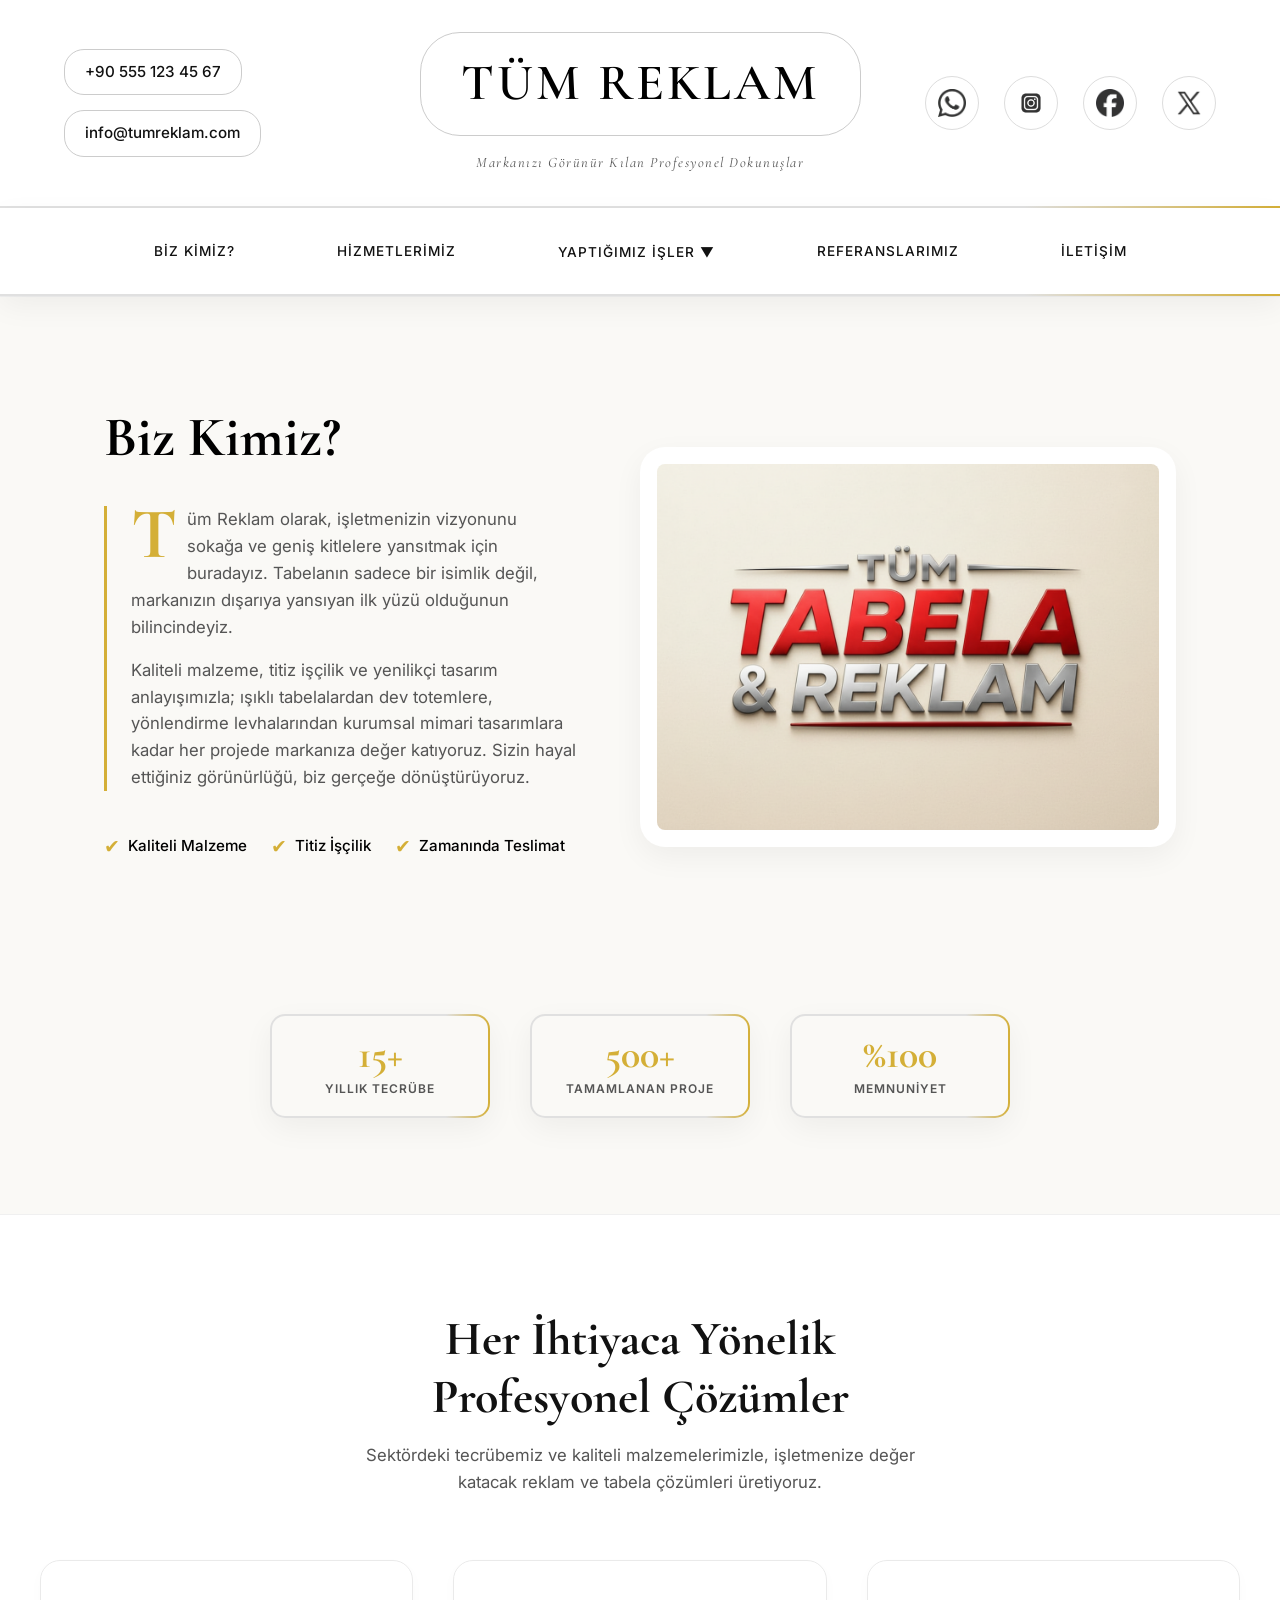
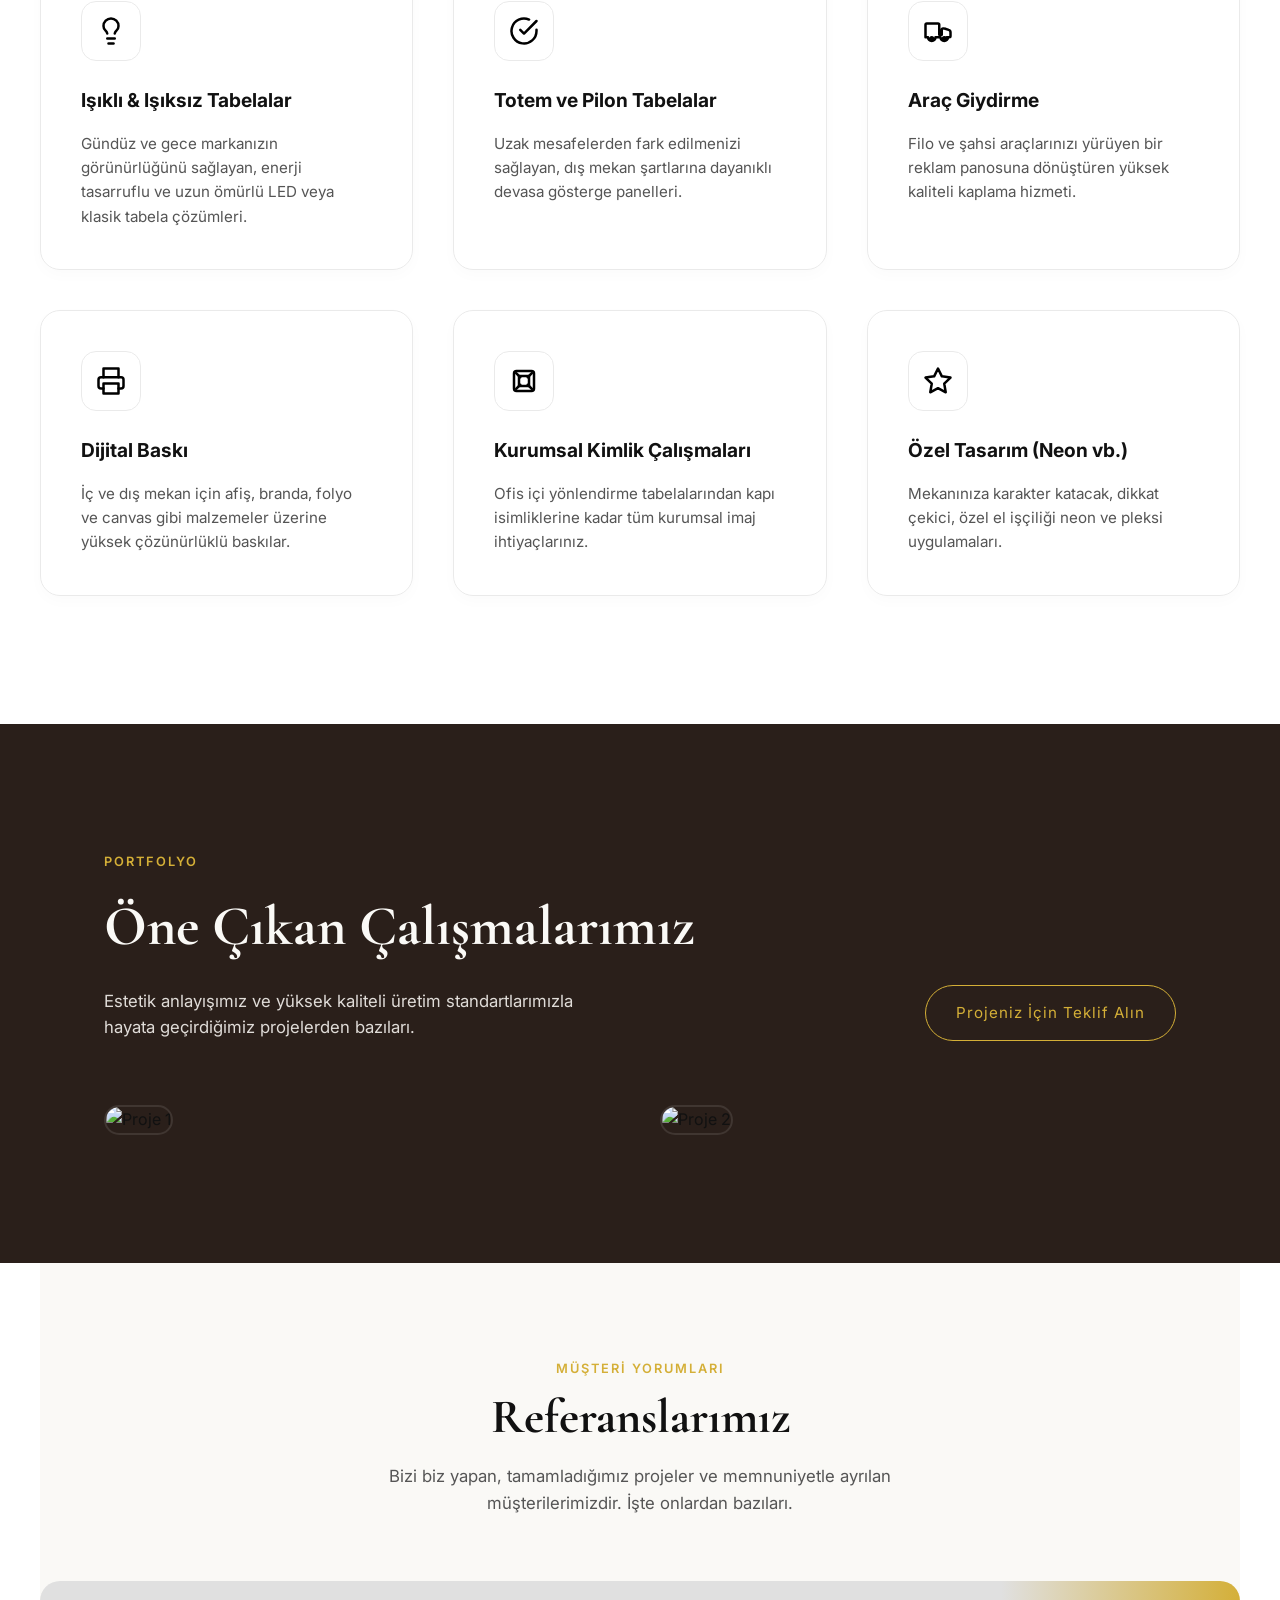
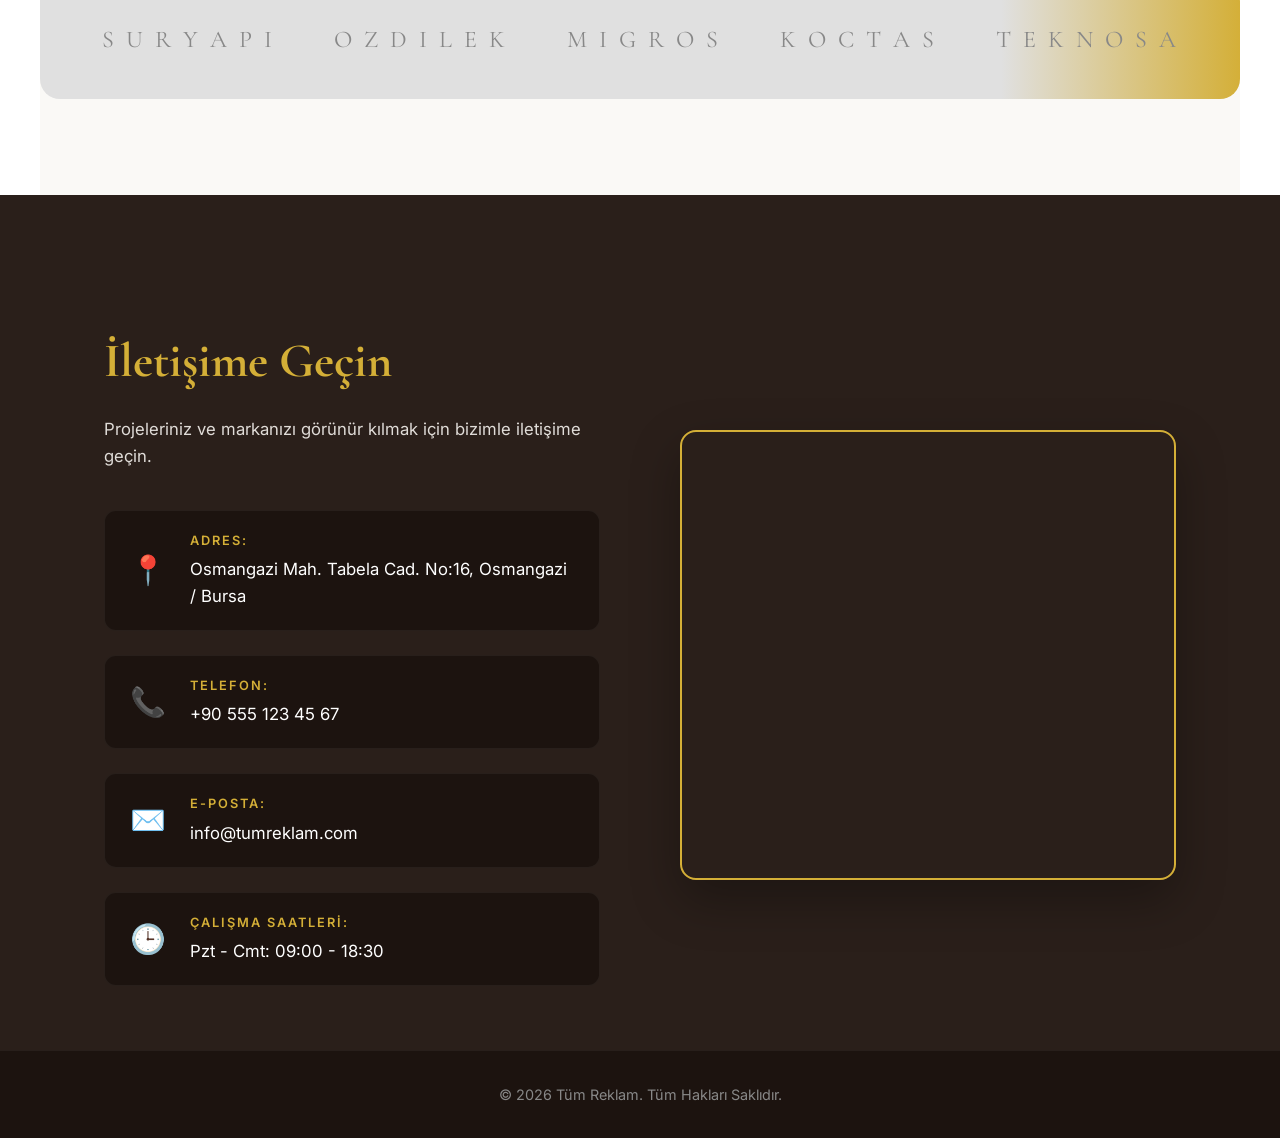
==== commit fed75a80: "Düzentmeler ve hatalar ayıklandı." ====
--- a/index.html
+++ b/index.html
@@ -101,36 +101,79 @@
 
         <div class="services-grid">
             <div class="service-card">
-                <div class="icon-box">💡</div>
+                <div class="icon-box">
+                    <svg viewBox="0 0 24 24" fill="none" stroke="currentColor" stroke-width="2" stroke-linecap="round"
+                        stroke-linejoin="round">
+                        <path
+                            d="M15 14c.2-1 .7-1.7 1.5-2.5 1-.9 1.5-2.2 1.5-3.5A6 6 0 0 0 6 8c0 1.3.5 2.6 1.5 3.5.8.8 1.3 1.5 1.5 2.5" />
+                        <path d="M9 18h6" />
+                        <path d="M10 22h4" />
+                    </svg>
+                </div>
                 <h3>Işıklı & Işıksız Tabelalar</h3>
                 <p>Gündüz ve gece markanızın görünürlüğünü sağlayan, enerji tasarruflu ve uzun ömürlü LED veya klasik
                     tabela çözümleri.</p>
             </div>
             <div class="service-card">
-                <div class="icon-box">🪧</div>
+                <div class="icon-box">
+                    <svg viewBox="0 0 24 24" fill="none" stroke="currentColor" stroke-width="2" stroke-linecap="round"
+                        stroke-linejoin="round">
+                        <path d="M22 11.08V12a10 10 0 1 1-5.93-9.14" />
+                        <polyline points="22 4 12 14.01 9 11.01" />
+                    </svg>
+                </div>
                 <h3>Totem ve Pilon Tabelalar</h3>
                 <p>Uzak mesafelerden fark edilmenizi sağlayan, dış mekan şartlarına dayanıklı devasa gösterge panelleri.
                 </p>
             </div>
             <div class="service-card">
-                <div class="icon-box">🚐</div>
+                <div class="icon-box">
+                    <svg viewBox="0 0 24 24" fill="none" stroke="currentColor" stroke-width="2" stroke-linecap="round"
+                        stroke-linejoin="round">
+                        <path
+                            d="M19 17h2c.6 0 1-.4 1-1v-3c0-.9-.7-1.7-1.5-1.9l-3.3-1.1c-.2-.1-.4-.1-.6-.1H16c-.6 0-1 .4-1 1v4h-2V7c0-.6-.4-1-1-1H3c-.6 0-1 .4-1 1v10h2c0 1.7 1.3 3 3 3s3-1.3 3-3h4c0 1.7 1.3 3 3 3s3-1.3 3-3ZM7 17a1 1 0 1 0 0 2 1 1 0 0 0 0-2Zm10 0a1 1 0 1 0 0 2 1 1 0 0 0 0-2Z" />
+                    </svg>
+                </div>
                 <h3>Araç Giydirme</h3>
                 <p>Filo ve şahsi araçlarınızı yürüyen bir reklam panosuna dönüştüren yüksek kaliteli kaplama hizmeti.
                 </p>
             </div>
             <div class="service-card">
-                <div class="icon-box">🖨️</div>
+                <div class="icon-box">
+                    <svg viewBox="0 0 24 24" fill="none" stroke="currentColor" stroke-width="2" stroke-linecap="round"
+                        stroke-linejoin="round">
+                        <polyline points="6 9 6 2 18 2 18 9" />
+                        <path d="M6 18H4a2 2 0 0 1-2-2v-5a2 2 0 0 1 2-2h16a2 2 0 0 1 2 2v5a2 2 0 0 1-2 2h-2" />
+                        <rect x="6" y="14" width="12" height="8" />
+                    </svg>
+                </div>
                 <h3>Dijital Baskı</h3>
                 <p>İç ve dış mekan için afiş, branda, folyo ve canvas gibi malzemeler üzerine yüksek çözünürlüklü
                     baskılar.</p>
             </div>
             <div class="service-card">
-                <div class="icon-box">🛡️</div>
+                <div class="icon-box">
+                    <svg viewBox="0 0 24 24" fill="none" stroke="currentColor" stroke-width="2" stroke-linecap="round"
+                        stroke-linejoin="round">
+                        <rect x="4" y="4" width="16" height="16" rx="2" />
+                        <rect x="8" y="8" width="8" height="8" />
+                        <path d="M15 15l3.3 3.3" />
+                        <path d="M15 9l3.3-3.3" />
+                        <path d="M9 15l-3.3 3.3" />
+                        <path d="M9 9l-3.3-3.3" />
+                    </svg>
+                </div>
                 <h3>Kurumsal Kimlik Çalışmaları</h3>
                 <p>Ofis içi yönlendirme tabelalarından kapı isimliklerine kadar tüm kurumsal imaj ihtiyaçlarınız.</p>
             </div>
             <div class="service-card">
-                <div class="icon-box">✨</div>
+                <div class="icon-box">
+                    <svg viewBox="0 0 24 24" fill="none" stroke="currentColor" stroke-width="2" stroke-linecap="round"
+                        stroke-linejoin="round">
+                        <polygon
+                            points="12 2 15.09 8.26 22 9.27 17 14.14 18.18 21.02 12 17.77 5.82 21.02 7 14.14 2 9.27 8.91 8.26 12 2" />
+                    </svg>
+                </div>
                 <h3>Özel Tasarım (Neon vb.)</h3>
                 <p>Mekanınıza karakter katacak, dikkat çekici, özel el işçiliği neon ve pleksi uygulamaları.</p>
             </div>
@@ -159,50 +202,11 @@
     </section>
 
     <section id="referanslar-bolumu" class="testimonials-section container">
-        <div class="section-header">
+        <div class="section-header center">
             <span class="subtitle gold">MÜŞTERİ YORUMLARI</span>
             <h2>Referanslarımız</h2>
             <p>Bizi biz yapan, tamamladığımız projeler ve memnuniyetle ayrılan müşterilerimizdir. İşte onlardan
                 bazıları.</p>
-        </div>
-
-        <div class="reviews-grid">
-            <div class="review-card">
-                <div class="stars">★★★★★</div>
-                <p>"Tüm Reklam ile çalışmak harikaydı. İşletmemiz için yaptıkları totem tabela, beklediğimizin çok
-                    ötesinde bir profesyonellikle teslim edildi. Gözümüz arkada kalmadı."</p>
-                <div class="author">
-                    <div class="avatar">A</div>
-                    <div class="author-info">
-                        <strong>Ahmet Yılmaz</strong>
-                        <span>Yılmaz Mimarlık</span>
-                    </div>
-                </div>
-            </div>
-            <div class="review-card">
-                <div class="stars">★★★★★</div>
-                <p>"Dükkanımızın girişine yaptırdığımız özel tasarım neon tabela, müşterilerimizin fotoğraf çekilme
-                    noktası oldu. Malzeme kalitesi ve işçilik muazzam."</p>
-                <div class="author">
-                    <div class="avatar">Z</div>
-                    <div class="author-info">
-                        <strong>Zeynep Kaya</strong>
-                        <span>Butik Cafe & Roastery</span>
-                    </div>
-                </div>
-            </div>
-            <div class="review-card">
-                <div class="stars">★★★★★</div>
-                <p>"Filomuzdaki 15 aracın giydirme işlemini tam zamanında ve sıfır hatayla teslim ettiler. Yıllar
-                    geçmesine rağmen renklerde hiçbir solma yaşamadık."</p>
-                <div class="author">
-                    <div class="avatar">M</div>
-                    <div class="author-info">
-                        <strong>Murat Demir</strong>
-                        <span>Demir Otomotiv</span>
-                    </div>
-                </div>
-            </div>
         </div>
 
         <div class="brands-row">
--- a/css/style.css
+++ b/css/style.css
@@ -19,7 +19,7 @@
     --bg-white: #ffffff;
     --bg-cream: #faf9f6;
     --gold-accent: #D4AF37;
-    /* YENİ EKLENEN RENKLER */
+    /* YENİ EKLENEN RENKLER (Tam sayfa kahverengi alanlar için) */
     --dark-brown: #2A1F1A;
     --darker-brown: #1C130F;
 }
@@ -481,7 +481,7 @@
 }
 
 /* =========================================
-   YENİ EKLENEN BÖLÜMLER
+   YENİ EKLENEN BÖLÜMLER (SİYAH İKONLAR, TAM EKRAN KAHVERENGİ, UZUN ÇERÇEVELER)
 ========================================= */
 
 /* --- HİZMETLERİMİZ --- */
@@ -525,16 +525,8 @@
     box-shadow: 0 5px 15px rgba(0, 0, 0, 0.02);
 }
 
-.service-card:hover {
-    transform: translateY(-8px);
-    box-shadow: 0 20px 40px rgba(0, 0, 0, 0.06);
-    border-color: var(--gold-accent);
-}
-
 .service-card .icon-box {
-    font-size: 2rem;
     margin-bottom: 1.5rem;
-    color: var(--gold-accent);
     width: 60px;
     height: 60px;
     border: 1px solid #eaeaea;
@@ -544,6 +536,19 @@
     align-items: center;
 }
 
+/* İkonların KESİNLİKLE SİYAH olmasını sağlayan kod */
+.service-card .icon-box svg {
+    width: 30px;
+    height: 30px;
+    stroke: #000000;
+    transition: all 0.3s ease;
+}
+
+.service-card:hover .icon-box svg {
+    stroke: var(--gold-accent);
+    /* Üzerine gelince altın olur */
+}
+
 .service-card h3 {
     font-size: 1.2rem;
     margin-bottom: 1rem;
@@ -555,11 +560,14 @@
     color: var(--text-gray);
 }
 
-/* --- PORTFOLYO --- */
+/* --- PORTFOLYO (TAM GENİŞLİK, UZUN FOTOĞRAFLAR) --- */
 .portfolio-section {
     background-color: var(--dark-brown);
+    /* Sayfanın TAMAMINI kahverengi yapar */
+    width: 100%;
     color: var(--white);
-    padding: 6rem 0;
+    padding: 8rem 0;
+    /* Bölümü aşağıya doğru uzatır */
 }
 
 .portfolio-header {
@@ -592,20 +600,20 @@
     font-size: 1.05rem;
 }
 
+/* TEKLİF ALIN BUTONU HEP ALTIN SARISI KALACAK */
 .btn-outline {
     display: inline-block;
     padding: 15px 30px;
-    border: 1px solid var(--gold-accent);
+    border: 1px solid var(--gold-accent) !important;
     border-radius: 30px;
-    color: var(--gold-accent);
+    color: var(--gold-accent) !important;
     font-size: 0.95rem;
     letter-spacing: 1px;
     transition: all 0.3s ease;
 }
 
 .btn-outline:hover {
-    background: var(--gold-accent);
-    color: var(--dark-brown);
+    background: rgba(212, 175, 55, 0.1);
 }
 
 .portfolio-gallery {
@@ -614,101 +622,71 @@
     gap: 2.5rem;
 }
 
+/* RESİMLER AŞAĞIYA DOĞRU UZATILDI */
 .gallery-item img {
     width: 100%;
+    height: 550px;
+    /* Fotoğrafların uzunluğunu ayarladık, ezilmez */
     border-radius: 16px;
     object-fit: cover;
+    /* Sündürmeden kırpar */
     transition: 0.4s;
+    border: 2px solid rgba(255, 255, 255, 0.1);
 }
 
 .gallery-item img:hover {
     transform: scale(1.02);
-}
-
-/* --- REFERANSLAR --- */
+    border-color: var(--gold-accent);
+}
+
+
+/* --- REFERANSLAR (ESKİ HALİ - SADECE MARKA LOGOLARI) --- */
 .testimonials-section {
     padding: 6rem 0;
-}
-
-.reviews-grid {
-    display: grid;
-    grid-template-columns: repeat(3, 1fr);
-    gap: 2.5rem;
-    margin-bottom: 5rem;
-}
-
-.review-card {
-    background: var(--white);
-    padding: 3rem 2.5rem;
+    background-color: var(--bg-cream);
+}
+
+.brands-row {
+    display: flex;
+    justify-content: space-around;
+    align-items: center;
+    background-color: var(--bg-cream);
+    padding: 2.5rem 2rem;
+    margin-top: 2rem;
     border-radius: 20px;
-    border: 1px solid #eaeaea;
-    box-shadow: 0 10px 30px rgba(0, 0, 0, 0.03);
-}
-
-.stars {
-    color: var(--gold-accent);
-    margin-bottom: 1.5rem;
-    font-size: 1.4rem;
+    position: relative;
+    z-index: 1;
+    font-family: 'Cormorant Garamond', serif;
+    font-size: 1.5rem;
+    color: #888;
     letter-spacing: 3px;
-}
-
-.review-card p {
-    font-size: 1rem;
-    color: var(--text-gray);
-    margin-bottom: 2.5rem;
-    line-height: 1.8;
-    font-style: italic;
-}
-
-.author {
-    display: flex;
-    align-items: center;
-    gap: 15px;
-}
-
-.avatar {
-    width: 50px;
-    height: 50px;
-    border-radius: 50%;
-    background: #e8e2d8;
-    color: var(--dark-brown);
-    display: flex;
-    justify-content: center;
-    align-items: center;
-    font-weight: bold;
-    font-family: 'Cormorant Garamond', serif;
-    font-size: 1.5rem;
-}
-
-.author-info strong {
-    display: block;
-    font-size: 0.95rem;
-    color: #111;
-}
-
-.author-info span {
-    font-size: 0.85rem;
-    color: #888;
-}
-
-.brands-row {
-    display: flex;
-    justify-content: space-between;
-    align-items: center;
-    border-top: 1px solid #e0e0e0;
-    padding-top: 3rem;
-    font-family: 'Cormorant Garamond', serif;
-    font-size: 1.8rem;
-    color: #999;
-    letter-spacing: 5px;
-}
-
-/* --- İLETİŞİM VE FOOTER (GÜNCELLENDİ) --- */
+    overflow: hidden;
+}
+
+/* Referans Kutusu Animasyonu */
+.brands-row::before {
+    content: '';
+    position: absolute;
+    top: -2px;
+    left: -2px;
+    right: -2px;
+    bottom: -2px;
+    background: linear-gradient(90deg, #e0e0e0 0%, #e0e0e0 40%, var(--gold-accent) 50%, #e0e0e0 60%, #e0e0e0 100%);
+    background-size: 200% auto;
+    animation: goldShineReverse 3s linear infinite;
+    z-index: -1;
+    border-radius: 22px;
+}
+
+
+/* --- İLETİŞİM VE FOOTER (TAM GENİŞLİK KAHVERENGİ) --- */
 .site-footer {
     background-color: var(--dark-brown);
-    /* GÜNCELLEME: Fotoğraftaki derin kahverengi */
+    /* GÜNCELLEME: Tüm alanı kahverengi yapar */
+    width: 100%;
     color: #fff;
-    padding: 6rem 0 0 0;
+    padding: 8rem 0 0 0;
+    /* Bölümü aşağıya uzatır */
     position: relative;
     z-index: 1;
     overflow: hidden;
@@ -747,7 +725,6 @@
     gap: 1.5rem;
     padding: 20px 25px;
     background-color: var(--darker-brown);
-    /* GÜNCELLEME: Kutular daha koyu kahve */
     border-radius: 12px;
     border: 1px solid rgba(255, 255, 255, 0.05);
     transition: all 0.4s ease;
@@ -793,7 +770,6 @@
     overflow: hidden;
     position: relative;
     border: 2px solid var(--gold-accent);
-    /* GÜNCELLEME: Haritaya altın sarısı çerçeve */
     box-shadow: 0 20px 50px rgba(0, 0, 0, 0.3);
     transition: all 0.5s ease;
 }
@@ -845,9 +821,7 @@
         grid-template-columns: 1fr;
     }
 
-    /* YENİ BÖLÜMLER İÇİN MOBİL UYUM */
-    .services-grid,
-    .reviews-grid {
+    .services-grid {
         grid-template-columns: 1fr;
     }
 
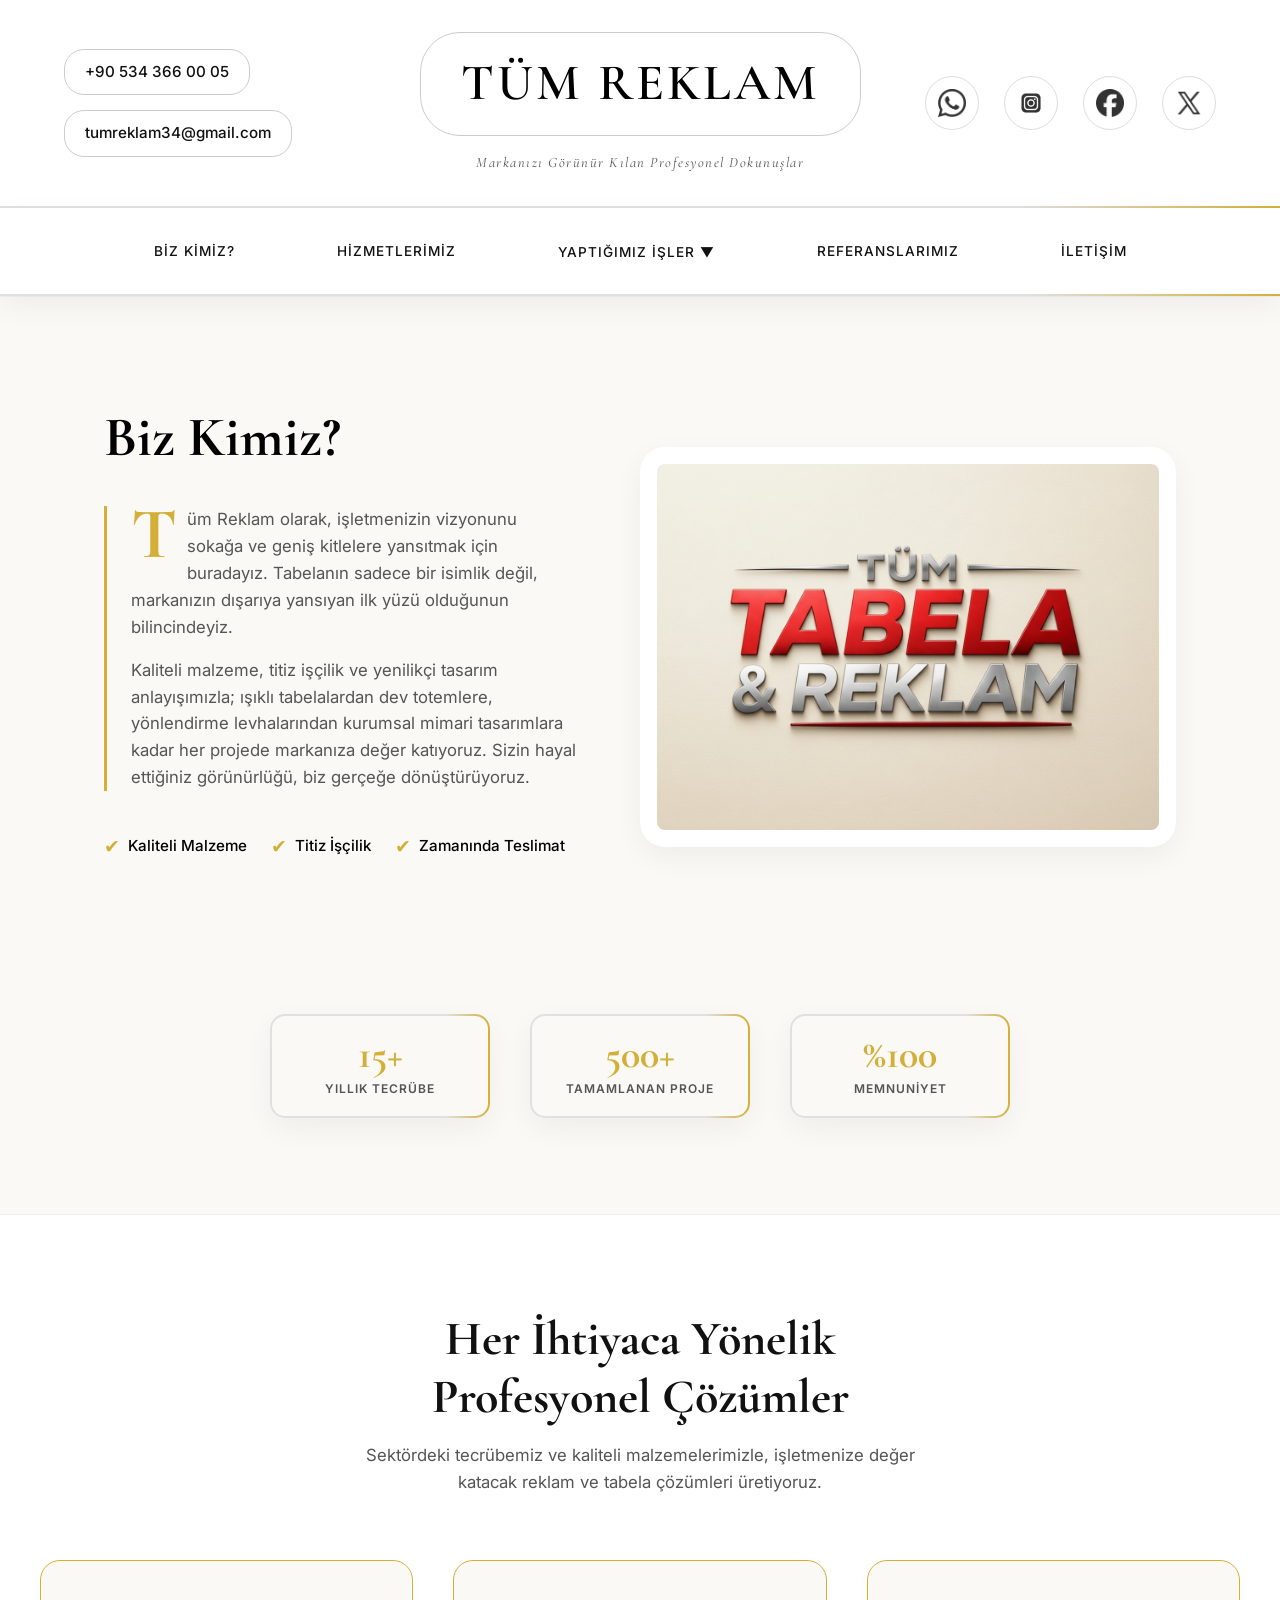
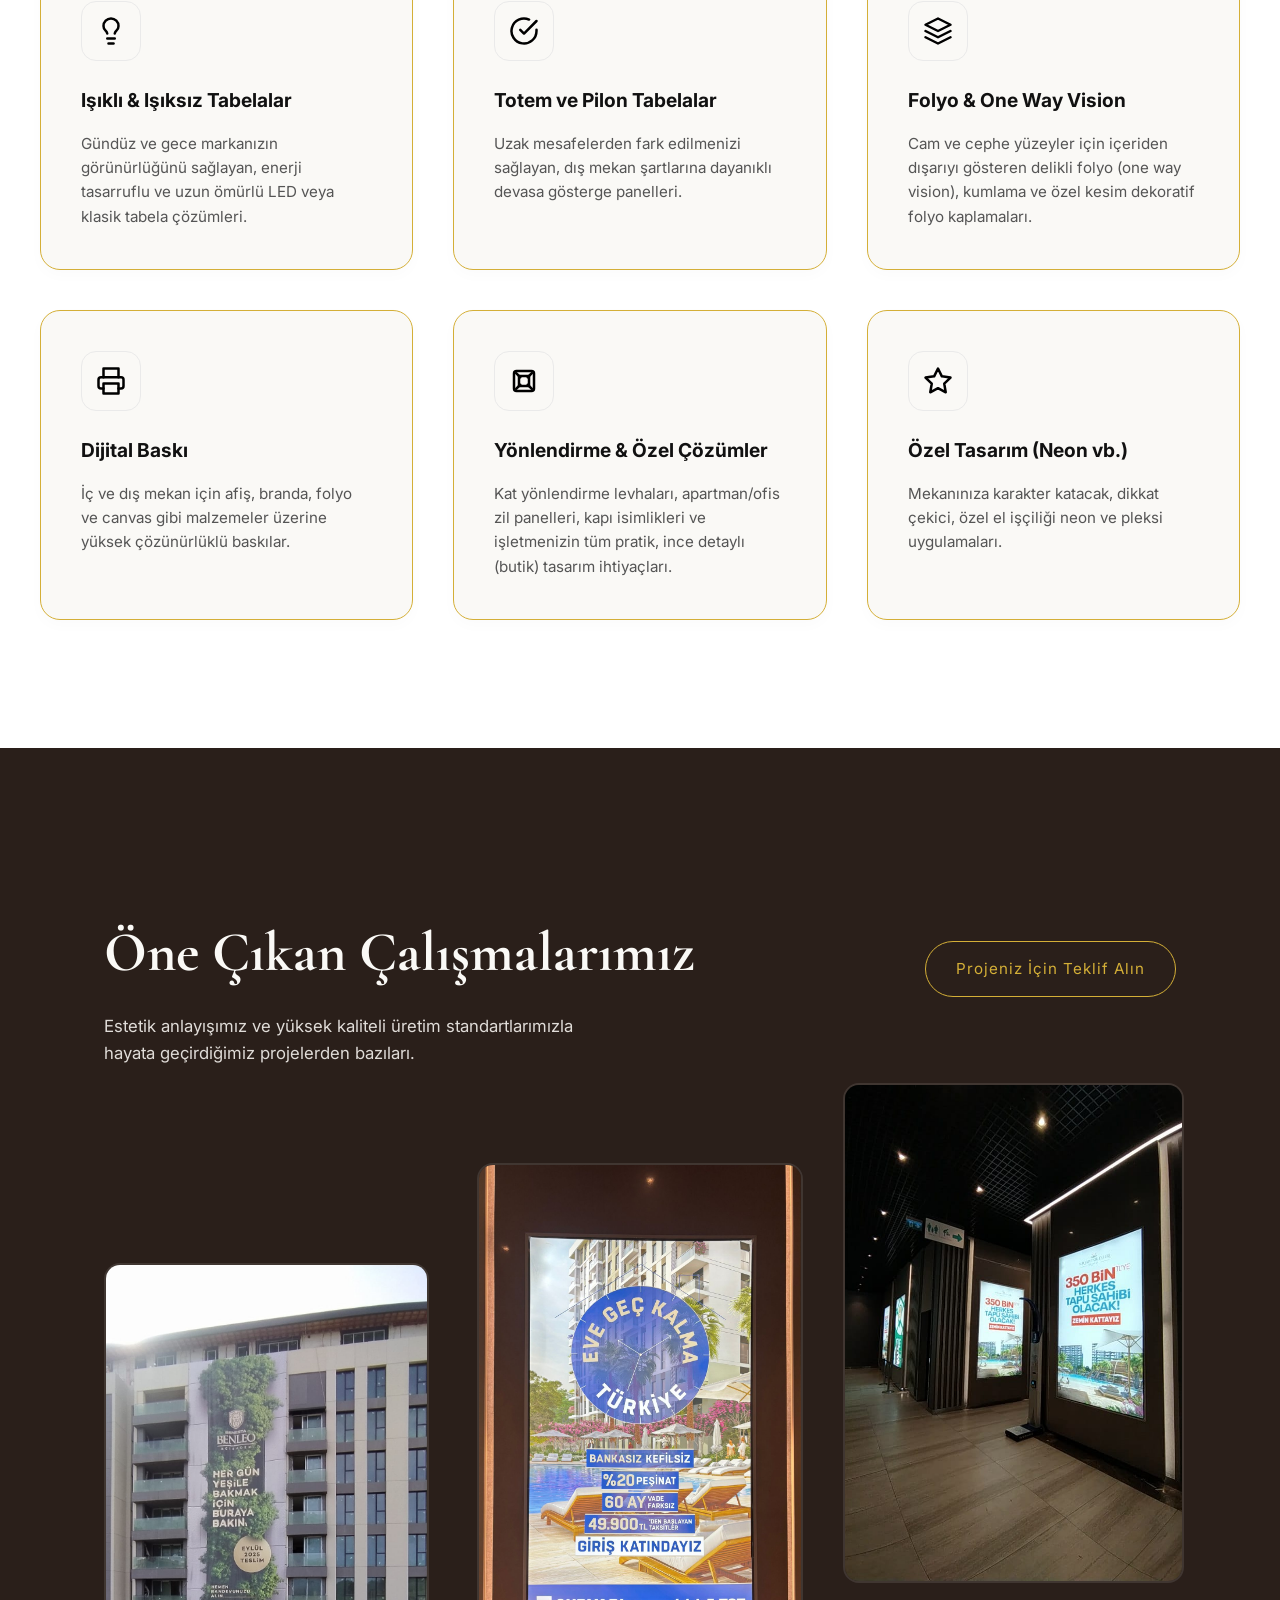
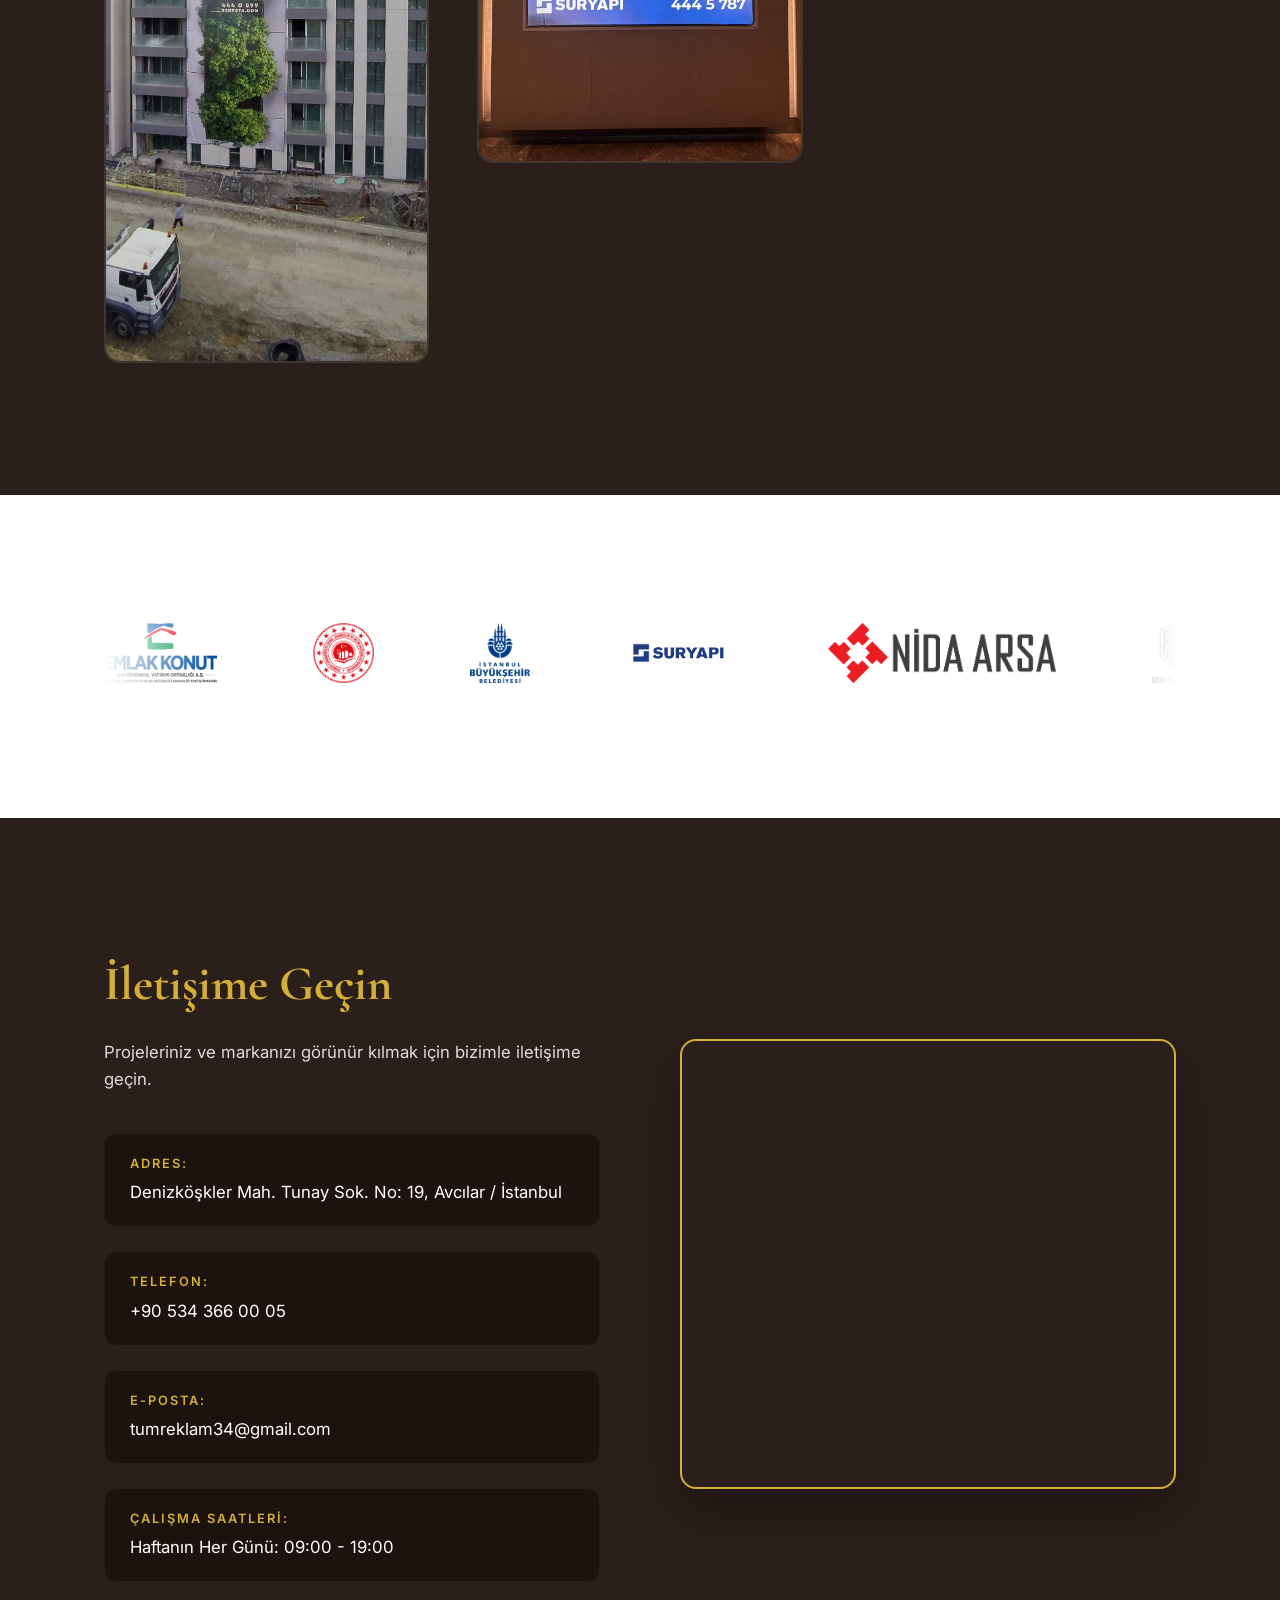
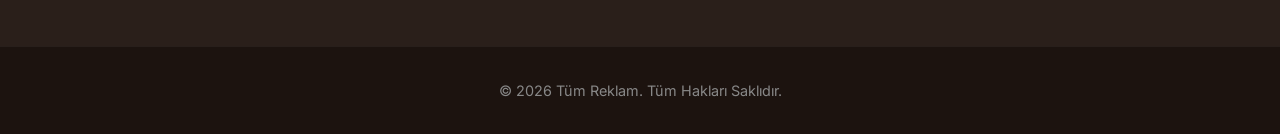
==== commit 3a242e93: "Sitenin Tasarımı Son Halini Aldı." ====
--- a/index.html
+++ b/index.html
@@ -16,18 +16,22 @@
     <header class="site-header">
         <div class="top-bar">
             <div class="header-quick-contact">
-                <a href="tel:+905551234567">+90 555 123 45 67</a>
-                <a href="mailto:info@tumreklam.com">info@tumreklam.com</a>
+                <a href="tel:+905343660005">+90 534 366 00 05</a>
+                <a href="mailto:tumreklam34@gmail.com">tumreklam34@gmail.com</a>
             </div>
 
             <div class="logo-center">
-                <h1>TÜM REKLAM</h1>
+                <a href="index.html">
+                    <h1>TÜM REKLAM</h1>
+                </a>
                 <p class="slogan">Markanızı Görünür Kılan Profesyonel Dokunuşlar</p>
             </div>
 
             <div class="header-social">
-                <a href="#"><img src="assets/icons/whatsapp.png" alt="WhatsApp"></a>
-                <a href="#"><img src="assets/icons/instagram.png" alt="Instagram"></a>
+                <a href="https://wa.me/905343660005" target="_blank"><img src="assets/icons/whatsapp.png"
+                        alt="WhatsApp"></a>
+                <a href="https://www.instagram.com/tumreklam34?utm_source=qr&igsh=MW1oNmxnb2l3cmVrcA=="
+                    target="_blank"><img src="assets/icons/instagram.png" alt="Instagram"></a>
                 <a href="#"><img src="assets/icons/facebook.png" alt="Facebook"></a>
                 <a href="#"><img src="assets/icons/x.png" alt="X"></a>
             </div>
@@ -39,12 +43,13 @@
         <a href="#biz-kimiz-bolumu">Biz Kimiz?</a>
         <a href="#hizmetlerimiz-bolumu">Hizmetlerimiz</a>
         <div class="dropdown">
-            <a href="#projeler-bolumu" class="dropbtn">Yaptığımız İşler <span>▼</span></a>
+            <a href="index.html#projeler-bolumu" class="dropbtn">Yaptığımız İşler <span>▼</span></a>
             <div class="dropdown-content">
-                <a href="#">Reklam Tabelaları</a>
-                <a href="#">Trafik Levhaları</a>
-                <a href="#">Görsel Tasarım</a>
-                <a href="#">Totemler</a>
+                <a href="tabelalar.html" target="_blank">Tabelalar ve Totemler</a>
+                <a href="baski.html" target="_blank">Dijital Baskı ve Backdrop</a>
+                <a href="yonlendirme.html" target="_blank">Yönlendirme Levhaları</a>
+                <a href="kurumsal.html" target="_blank">Kurumsal İnce İşler</a>
+                <a href="konsept.html" target="_blank">Konsept Tasarımlar</a>
             </div>
         </div>
         <a href="#referanslar-bolumu">Referanslarımız</a>
@@ -126,18 +131,21 @@
                 <p>Uzak mesafelerden fark edilmenizi sağlayan, dış mekan şartlarına dayanıklı devasa gösterge panelleri.
                 </p>
             </div>
-            <div class="service-card">
-                <div class="icon-box">
-                    <svg viewBox="0 0 24 24" fill="none" stroke="currentColor" stroke-width="2" stroke-linecap="round"
-                        stroke-linejoin="round">
-                        <path
-                            d="M19 17h2c.6 0 1-.4 1-1v-3c0-.9-.7-1.7-1.5-1.9l-3.3-1.1c-.2-.1-.4-.1-.6-.1H16c-.6 0-1 .4-1 1v4h-2V7c0-.6-.4-1-1-1H3c-.6 0-1 .4-1 1v10h2c0 1.7 1.3 3 3 3s3-1.3 3-3h4c0 1.7 1.3 3 3 3s3-1.3 3-3ZM7 17a1 1 0 1 0 0 2 1 1 0 0 0 0-2Zm10 0a1 1 0 1 0 0 2 1 1 0 0 0 0-2Z" />
-                    </svg>
-                </div>
-                <h3>Araç Giydirme</h3>
-                <p>Filo ve şahsi araçlarınızı yürüyen bir reklam panosuna dönüştüren yüksek kaliteli kaplama hizmeti.
-                </p>
-            </div>
+
+            <div class="service-card">
+                <div class="icon-box">
+                    <svg viewBox="0 0 24 24" fill="none" stroke="currentColor" stroke-width="2" stroke-linecap="round"
+                        stroke-linejoin="round">
+                        <polygon points="12 2 2 7 12 12 22 7 12 2"></polygon>
+                        <polyline points="2 17 12 22 22 17"></polyline>
+                        <polyline points="2 12 12 17 22 12"></polyline>
+                    </svg>
+                </div>
+                <h3>Folyo & One Way Vision</h3>
+                <p>Cam ve cephe yüzeyler için içeriden dışarıyı gösteren delikli folyo (one way vision), kumlama ve özel
+                    kesim dekoratif folyo kaplamaları.</p>
+            </div>
+
             <div class="service-card">
                 <div class="icon-box">
                     <svg viewBox="0 0 24 24" fill="none" stroke="currentColor" stroke-width="2" stroke-linecap="round"
@@ -151,6 +159,7 @@
                 <p>İç ve dış mekan için afiş, branda, folyo ve canvas gibi malzemeler üzerine yüksek çözünürlüklü
                     baskılar.</p>
             </div>
+
             <div class="service-card">
                 <div class="icon-box">
                     <svg viewBox="0 0 24 24" fill="none" stroke="currentColor" stroke-width="2" stroke-linecap="round"
@@ -163,9 +172,11 @@
                         <path d="M9 9l-3.3-3.3" />
                     </svg>
                 </div>
-                <h3>Kurumsal Kimlik Çalışmaları</h3>
-                <p>Ofis içi yönlendirme tabelalarından kapı isimliklerine kadar tüm kurumsal imaj ihtiyaçlarınız.</p>
-            </div>
+                <h3>Yönlendirme & Özel Çözümler</h3>
+                <p>Kat yönlendirme levhaları, apartman/ofis zil panelleri, kapı isimlikleri ve işletmenizin tüm pratik,
+                    ince detaylı (butik) tasarım ihtiyaçları.</p>
+            </div>
+
             <div class="service-card">
                 <div class="icon-box">
                     <svg viewBox="0 0 24 24" fill="none" stroke="currentColor" stroke-width="2" stroke-linecap="round"
@@ -184,37 +195,43 @@
         <div class="container">
             <div class="portfolio-header">
                 <div>
-                    <span class="subtitle gold">PORTFOLYO</span>
                     <h2>Öne Çıkan Çalışmalarımız</h2>
                     <p>Estetik anlayışımız ve yüksek kaliteli üretim standartlarımızla hayata geçirdiğimiz projelerden
                         bazıları.</p>
                 </div>
                 <div>
-                    <a href="#iletisim-bolumu" class="btn-outline">Projeniz İçin Teklif Alın</a>
+                    <a href="https://wa.me/905343660005" target="_blank" class="btn-outline">Projeniz İçin Teklif
+                        Alın</a>
                 </div>
             </div>
 
             <div class="portfolio-gallery">
-                <div class="gallery-item"><img src="https://via.placeholder.com/400x500" alt="Proje 1"></div>
-                <div class="gallery-item"><img src="https://via.placeholder.com/600x500" alt="Proje 2"></div>
-            </div>
-        </div>
-    </section>
-
-    <section id="referanslar-bolumu" class="testimonials-section container">
-        <div class="section-header center">
-            <span class="subtitle gold">MÜŞTERİ YORUMLARI</span>
-            <h2>Referanslarımız</h2>
-            <p>Bizi biz yapan, tamamladığımız projeler ve memnuniyetle ayrılan müşterilerimizdir. İşte onlardan
-                bazıları.</p>
-        </div>
-
-        <div class="brands-row">
-            <span>S U R Y A P I</span>
-            <span>O Z D I L E K</span>
-            <span>M I G R O S</span>
-            <span>K O C T A S</span>
-            <span>T E K N O S A</span>
+                <div class="gallery-item"><img src="assets/img/ui/proje-1.jpg" alt="Öne Çıkan Proje 1"></div>
+                <div class="gallery-item"><img src="assets/img/ui/proje-2.jpg" alt="Öne Çıkan Proje 2"></div>
+                <div class="gallery-item"><img src="assets/img/ui/proje-3.jpg" alt="Öne Çıkan Proje 3"></div>
+            </div>
+        </div>
+    </section>
+
+    <section id="referanslar-bolumu" class="testimonials-section">
+        <div class="container">
+            <div class="brands-marquee">
+                <div class="brands-track">
+                    <img src="assets/img/ui/reflogo1.png" alt="Referans 1">
+                    <img src="assets/img/ui/reflogo2.png" alt="Referans 2">
+                    <img src="assets/img/ui/reflogo3.png" alt="Referans 3">
+                    <img src="assets/img/ui/reflogo4.png" alt="Referans 4">
+                    <img src="assets/img/ui/reflogo5.png" alt="Referans 5">
+                    <img src="assets/img/ui/reflogo6.png" alt="Referans 6">
+
+                    <img src="assets/img/ui/reflogo1.png" alt="Referans 1">
+                    <img src="assets/img/ui/reflogo2.png" alt="Referans 2">
+                    <img src="assets/img/ui/reflogo3.png" alt="Referans 3">
+                    <img src="assets/img/ui/reflogo4.png" alt="Referans 4">
+                    <img src="assets/img/ui/reflogo5.png" alt="Referans 5">
+                    <img src="assets/img/ui/reflogo6.png" alt="Referans 6">
+                </div>
+            </div>
         </div>
     </section>
 
@@ -227,31 +244,31 @@
 
                 <div class="contact-details">
                     <div class="contact-item">
-                        <span class="icon">📍</span>
+
                         <div class="text">
                             <strong>Adres:</strong>
-                            <span>Osmangazi Mah. Tabela Cad. No:16, Osmangazi / Bursa</span>
-                        </div>
-                    </div>
-                    <div class="contact-item">
-                        <span class="icon">📞</span>
+                            <span>Denizköşkler Mah. Tunay Sok. No: 19, Avcılar / İstanbul</span>
+                        </div>
+                    </div>
+                    <div class="contact-item">
+
                         <div class="text">
                             <strong>Telefon:</strong>
-                            <span>+90 555 123 45 67</span>
-                        </div>
-                    </div>
-                    <div class="contact-item">
-                        <span class="icon">✉️</span>
+                            <span>+90 534 366 00 05</span>
+                        </div>
+                    </div>
+                    <div class="contact-item">
+
                         <div class="text">
                             <strong>E-posta:</strong>
-                            <span>info@tumreklam.com</span>
-                        </div>
-                    </div>
-                    <div class="contact-item">
-                        <span class="icon">🕒</span>
+                            <span>tumreklam34@gmail.com</span>
+                        </div>
+                    </div>
+                    <div class="contact-item">
+
                         <div class="text">
                             <strong>Çalışma Saatleri:</strong>
-                            <span>Pzt - Cmt: 09:00 - 18:30</span>
+                            <span>Haftanın Her Günü: 09:00 - 19:00</span>
                         </div>
                     </div>
                 </div>
@@ -259,7 +276,7 @@
 
             <div class="map-wrapper">
                 <iframe
-                    src="https://www.google.com/maps/embed?pb=!1m18!1m12!1m3!1d3022.6961162468314!2d29.06095941559987!3d40.183424679392264!2m3!1f0!2f0!3f0!3m2!1i1024!2i768!4f13.1!3m3!1m2!1s0x14ca3df76269668d%3A0x6e788bc139ed11ec!2sOsmangazi%2C%20Bursa!5e0!3m2!1str!2str!4v1680000000000!5m2!1str!2str"
+                    src="https://maps.google.com/maps?q=Denizk%C3%B6%C5%9Fkler%20Mahallesi,%20Tunay%20Sk.%20No:19,%20Avc%C4%B1lar/Istanbul&t=&z=15&ie=UTF8&iwloc=&output=embed"
                     width="100%" height="100%" style="border:0;" allowfullscreen="" loading="lazy"
                     referrerpolicy="no-referrer-when-downgrade"></iframe>
             </div>
--- a/css/style.css
+++ b/css/style.css
@@ -516,13 +516,26 @@
     gap: 2.5rem;
 }
 
+/* --- HİZMETLERİMİZ KART GÜNCELLEMESİ --- */
 .service-card {
-    background: var(--white);
+    background: var(--bg-cream);
     padding: 2.5rem;
     border-radius: 20px;
-    border: 1px solid #eaeaea;
-    transition: all 0.3s ease;
+
+    /* GÜNCELLEME: Çerçeve rengi ARTIK HER ZAMAN ALTIN SARISI */
+    border: 1px solid var(--gold-accent);
+
+    /* Büyüme efekti için yumuşak geçiş */
+    transition: all 0.4s ease;
     box-shadow: 0 5px 15px rgba(0, 0, 0, 0.02);
+}
+
+.service-card:hover {
+    /* GÜNCELLEME: Üzerine gelince belirgin şekilde BÜYÜR */
+    transform: scale(1.06);
+
+    /* Etrafına altın sarısı, havalı bir gölge vurur */
+    box-shadow: 0 15px 35px rgba(212, 175, 55, 0.15);
 }
 
 .service-card .icon-box {
@@ -560,21 +573,19 @@
     color: var(--text-gray);
 }
 
-/* --- PORTFOLYO (TAM GENİŞLİK, UZUN FOTOĞRAFLAR) --- */
+/* --- PORTFOLYO GÜNCELLEMESİ (ASİMETRİK VE UZUN) --- */
 .portfolio-section {
     background-color: var(--dark-brown);
-    /* Sayfanın TAMAMINI kahverengi yapar */
     width: 100%;
     color: var(--white);
-    padding: 8rem 0;
-    /* Bölümü aşağıya doğru uzatır */
+    /* GÜNCELLEME: Bölümün uzunluğu ciddi şekilde artırıldı */
+    padding: 10rem 0 14rem 0;
 }
 
 .portfolio-header {
     display: flex;
     justify-content: space-between;
     align-items: flex-end;
-    margin-bottom: 4rem;
 }
 
 .subtitle {
@@ -600,7 +611,6 @@
     font-size: 1.05rem;
 }
 
-/* TEKLİF ALIN BUTONU HEP ALTIN SARISI KALACAK */
 .btn-outline {
     display: inline-block;
     padding: 15px 30px;
@@ -610,6 +620,11 @@
     font-size: 0.95rem;
     letter-spacing: 1px;
     transition: all 0.3s ease;
+
+    /* GÜNCELLEME: BUTONU YUKARI TAŞIYAN SİHİRLİ KODLAR */
+    position: relative;
+    top: -70px;
+    /* Eksi değer butonu yukarı çeker. İstersen -30px, -40px yaparak daha da yukarı alabilirsin. */
 }
 
 .btn-outline:hover {
@@ -618,66 +633,136 @@
 
 .portfolio-gallery {
     display: grid;
-    grid-template-columns: 1fr 1fr;
-    gap: 2.5rem;
-}
-
-/* RESİMLER AŞAĞIYA DOĞRU UZATILDI */
+    /* GÜNCELLEME: 3 Sütunlu Izgara */
+    grid-template-columns: 1fr 1fr 1fr;
+    gap: 3rem;
+    /* Fotoğraflar arası boşluk */
+    margin-top: 6rem;
+    align-items: start;
+    /* Resimleri üste hizalar */
+}
+
+/* Tüm resimlerin ortak ayarı (Ezilmeyi önler) */
 .gallery-item img {
     width: 100%;
-    height: 550px;
-    /* Fotoğrafların uzunluğunu ayarladık, ezilmez */
     border-radius: 16px;
     object-fit: cover;
-    /* Sündürmeden kırpar */
-    transition: 0.4s;
+    /* Resmi sündürmeden kırpar */
+    transition: all 0.5s ease;
     border: 2px solid rgba(255, 255, 255, 0.1);
 }
 
+/* 1. Fotoğraf (Sol): En Uzun ve Aşağıda */
+.gallery-item:nth-child(1) img {
+    height: 700px;
+    transform: translateY(100px);
+    /* Aşağı kaydırıldı */
+}
+
+/* 2. Fotoğraf (Sağ): Orta Boy ve Hafif Yukarıda */
+.gallery-item:nth-child(2) img {
+    height: 600px;
+    transform: translateY(0);
+    /* Normal yerinde */
+}
+
+/* 3. Fotoğraf (Orta - GÜNCELLEME): En Kısa ve En Yukarda */
+.gallery-item:nth-child(3) img {
+    height: 500px;
+    /* Diğerlerinden kısa */
+    /* GÜNCELLEME: En yukarda durması için ciddi şekilde yukarı kaydırıldı */
+    transform: translateY(-80px);
+
+    /* 1. ve 2.'nin sağına ve soluna hizalamak için genişletildi */
+    width: calc(100% + 1rem);
+    margin-left: -0.5rem;
+    /* Sağa ve sola eşit taşırarak hizalar */
+}
+
+/* Hover Efektleri (Değişmedi) */
 .gallery-item img:hover {
-    transform: scale(1.02);
+    transform: scale(1.03) !important;
+    /* Scale Translate'i ezmemesi için */
     border-color: var(--gold-accent);
-}
-
-
-/* --- REFERANSLAR (ESKİ HALİ - SADECE MARKA LOGOLARI) --- */
+    box-shadow: 0 20px 40px rgba(0, 0, 0, 0.4);
+}
+
+/* --- REFERANSLAR GÜNCELLEMESİ (KAYAN LOGOLAR / MARQUEE) --- */
 .testimonials-section {
     padding: 6rem 0;
-    background-color: var(--bg-cream);
-}
-
-.brands-row {
-    display: flex;
-    justify-content: space-around;
-    align-items: center;
-    background-color: var(--bg-cream);
-    padding: 2.5rem 2rem;
-    margin-top: 2rem;
-    border-radius: 20px;
+    /* GÜNCELLEME: Arka plan şeffaf, arkadaki sabit TÜM REKLAM yazısı gözüküyor */
+    background-color: transparent;
+    position: relative;
+    overflow: hidden;
+}
+
+.testimonials-section .container {
     position: relative;
     z-index: 1;
-    font-family: 'Cormorant Garamond', serif;
-    font-size: 1.5rem;
-    color: #888;
-    letter-spacing: 3px;
+    /* Logoların yazının üstünde durmasını sağlar */
+}
+
+/* Kayan Alanın Dış Kutusu */
+.brands-marquee {
+    width: 100%;
     overflow: hidden;
-}
-
-/* Referans Kutusu Animasyonu */
-.brands-row::before {
-    content: '';
-    position: absolute;
-    top: -2px;
-    left: -2px;
-    right: -2px;
-    bottom: -2px;
-    background: linear-gradient(90deg, #e0e0e0 0%, #e0e0e0 40%, var(--gold-accent) 50%, #e0e0e0 60%, #e0e0e0 100%);
-    background-size: 200% auto;
-    animation: goldShineReverse 3s linear infinite;
-    z-index: -1;
-    border-radius: 22px;
-}
-
+    white-space: nowrap;
+    position: relative;
+    padding: 2rem 0;
+
+    /* Sağ ve sol kenarlara çok elit bir "silinerek kaybolma" (fade) efekti verir */
+    -webkit-mask-image: linear-gradient(to right, transparent, black 10%, black 90%, transparent);
+    mask-image: linear-gradient(to right, transparent, black 10%, black 90%, transparent);
+}
+
+/* Hareket Eden Şerit */
+.brands-track {
+    display: inline-flex;
+    align-items: center;
+    gap: 6rem;
+    /* Logolar arası boşluk */
+    padding-right: 6rem;
+    /* Döngü payı */
+
+    /* İŞTE SİHİR BURADA: 20 Saniyede soldan sağa doğru akar ve sonsuza kadar tekrarlar */
+    animation: scrollLeftToRight 20s linear infinite;
+}
+
+/* İstersen fareyle üzerine gelince kayma dursun diye bu kodu kullanabilirsin */
+.brands-marquee:hover .brands-track {
+    animation-play-state: paused;
+}
+
+/* Logoların Tasarımı (GÜNCELLEME: SİYAH VE SOLGUNLUK KALDIRILDI) */
+.brands-track img {
+    height: 60px;
+    /* Logoların yüksekliği */
+    width: auto;
+    object-fit: contain;
+
+    /* GÜNCELLEME: Siyahlaştırma ve soluklaştırma filtreleri kaldırıldı, logolar tam renkli */
+    transition: all 0.4s ease;
+}
+
+/* Logoların Üzerine Gelince (Hover) Sadece Büyürler (Rengi zaten orijinal) */
+.brands-track img:hover {
+    transform: scale(1.1);
+    /* Hafif büyür */
+}
+
+/* SOLDAN SAĞA KAYMA ANİMASYONU KODU (Değişmedi) */
+@keyframes scrollLeftToRight {
+    0% {
+        transform: translateX(-50%);
+    }
+
+    /* Şeridin ortasından (kopyalardan) başlar */
+    100% {
+        transform: translateX(0);
+    }
+
+    /* Sağa doğru akar */
+}
 
 /* --- İLETİŞİM VE FOOTER (TAM GENİŞLİK KAHVERENGİ) --- */
 .site-footer {
@@ -840,4 +925,97 @@
     body::before {
         font-size: 25vw;
     }
+}
+
+/* =========================================
+   ALT SAYFALAR İÇİN LÜKS PROJE KARTLARI (GÜNCELLENDİ)
+========================================= */
+.full-portfolio-section {
+    padding: 10rem 0;
+    /* Bölümü biraz uzattık */
+    background-color: transparent;
+    /* Arka plan yine şeffaf (filigran görünür) */
+}
+
+/* 4-5 Fotoğraf İçin Jilet Gibi 2'li Izgara */
+.masonry-gallery {
+    display: grid;
+    grid-template-columns: repeat(2, 1fr);
+    /* Jilet gibi 2'li sütun */
+    gap: 3rem;
+    /* Kartlar arası boşluk */
+    margin-top: 6rem;
+}
+
+/* GÜNCELLEME: Her Projenin Lüks Kart Tasarımı */
+.gallery-box {
+    border-radius: 20px;
+    overflow: hidden;
+    position: relative;
+    height: 600px;
+    /* Tüm fotoğraflar aynı boyda jilet gibi durur */
+    border: 1px solid rgba(255, 255, 255, 0.05);
+    /* Ufak, kurumsal çerçeve */
+    transition: all 0.5s ease;
+}
+
+/* Hover'da Çerçeve Altın Sarısı Olur ve Hafif Büyür */
+.gallery-box:hover {
+    transform: translateY(-10px);
+    /* Hafif yukarı kalkma */
+    border-color: var(--gold-accent);
+    box-shadow: 0 20px 40px rgba(212, 175, 55, 0.2);
+    /* Altın sarısı elit gölge */
+}
+
+.gallery-box img {
+    width: 100%;
+    height: 100%;
+    object-fit: cover;
+    transition: transform 0.6s ease;
+}
+
+.gallery-box:hover img {
+    transform: scale(1.05);
+    /* Hover olunca resim içinde hafif büyür */
+}
+
+/* GÜNCELLEME: RESMİN ÜZERİNE BİNEN ELİT AÇIKLAMA PANELLERİ */
+.project-card-content {
+    position: absolute;
+    bottom: 0;
+    left: 0;
+    right: 0;
+
+    /* GÜNCELLEME: Lüks, hafif şeffaf kahverengi bir zemin */
+    background: linear-gradient(0deg, rgba(28, 19, 15, 0.95) 0%, rgba(28, 19, 15, 0.7) 100%);
+    padding: 3rem;
+
+    /* GÜNCELLEME: Yazılar hover olunca elit bir şekilde süzülerek belirir */
+    opacity: 0;
+    transform: translateY(20px);
+    transition: all 0.5s ease 0.1s;
+    /* Hafif bir gecikme premium hissi verir */
+}
+
+.gallery-box:hover .project-card-content {
+    opacity: 1;
+    transform: translateY(0);
+}
+
+.project-card-content h3 {
+    font-family: 'Cormorant Garamond', serif;
+    font-size: 2.5rem;
+    color: var(--gold-accent);
+    /* Başlıklar ALTIN SARISI */
+    margin-bottom: 10px;
+    line-height: 1.2;
+}
+
+.project-card-content p {
+    color: #f0f0f0;
+    /* Açıklamalar Beyaz/Krem tonlarında */
+    font-size: 1rem;
+    line-height: 1.6;
+    font-weight: 300;
 }
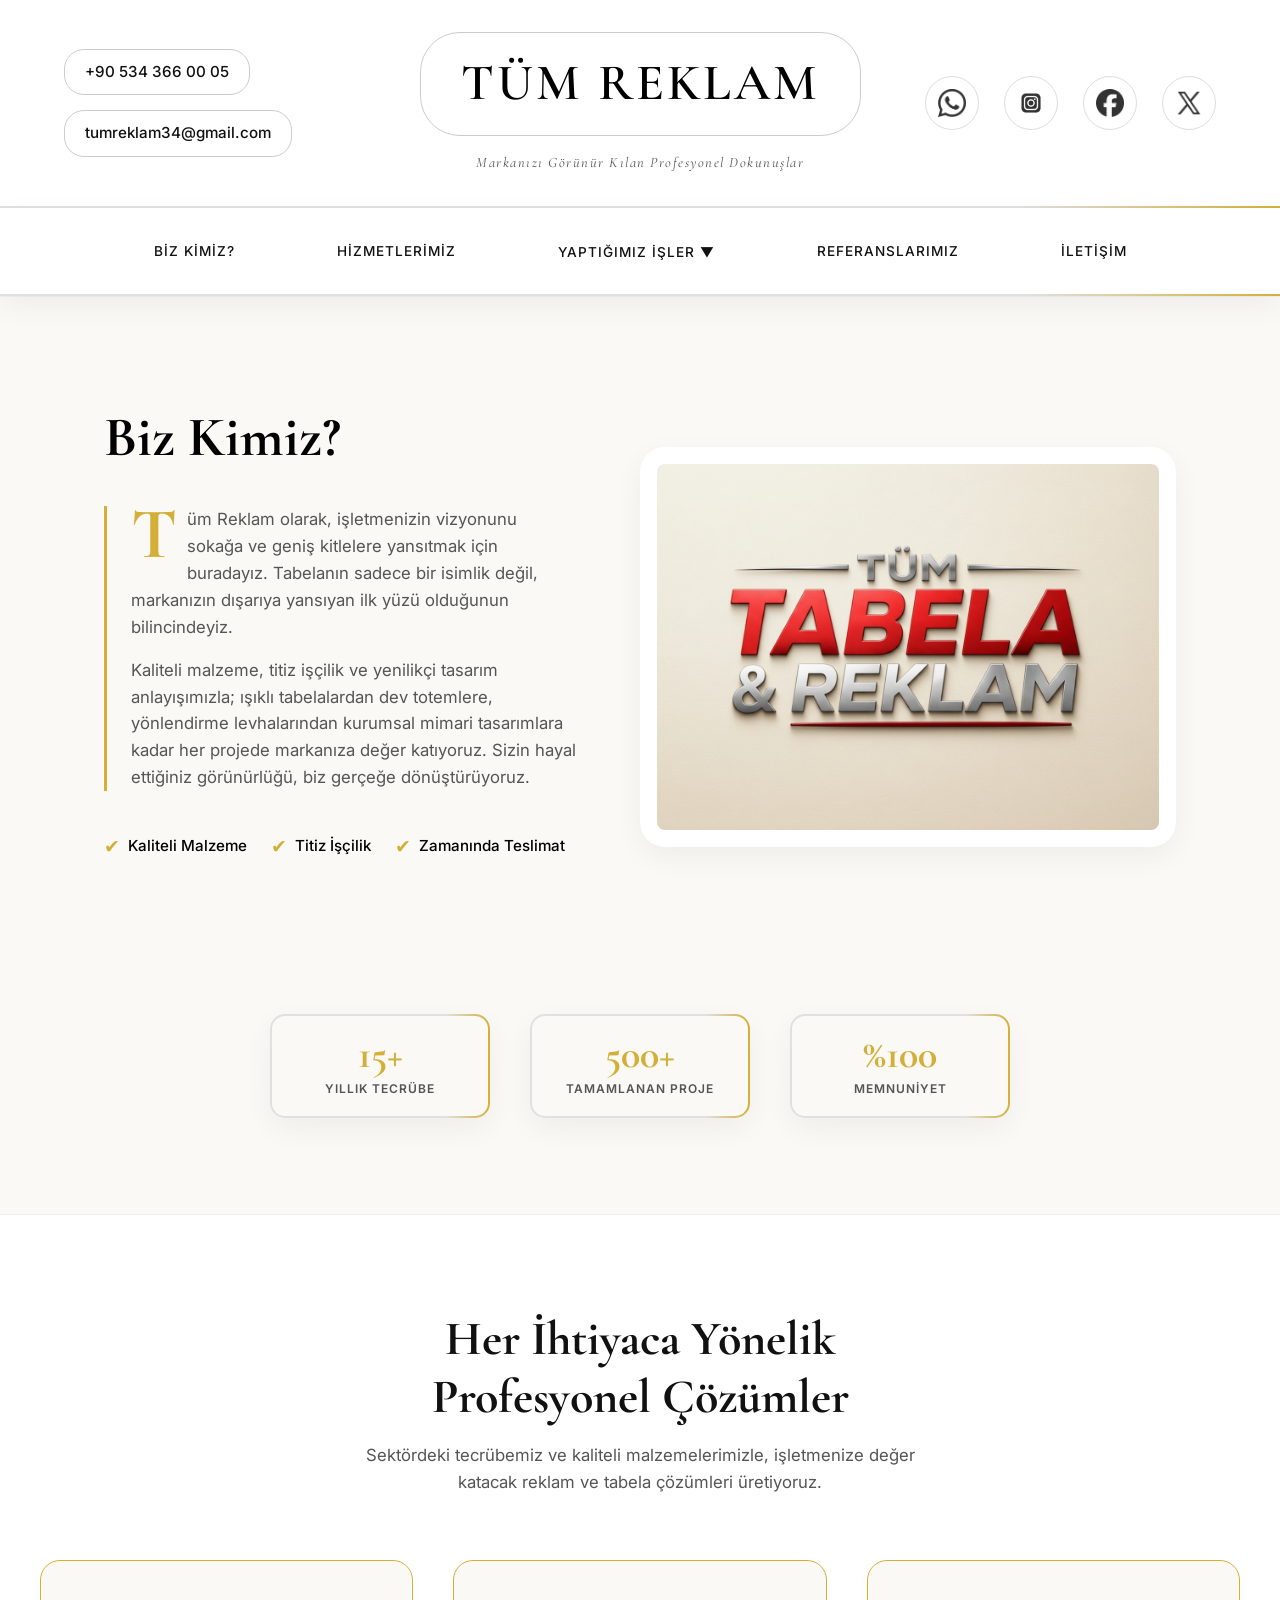
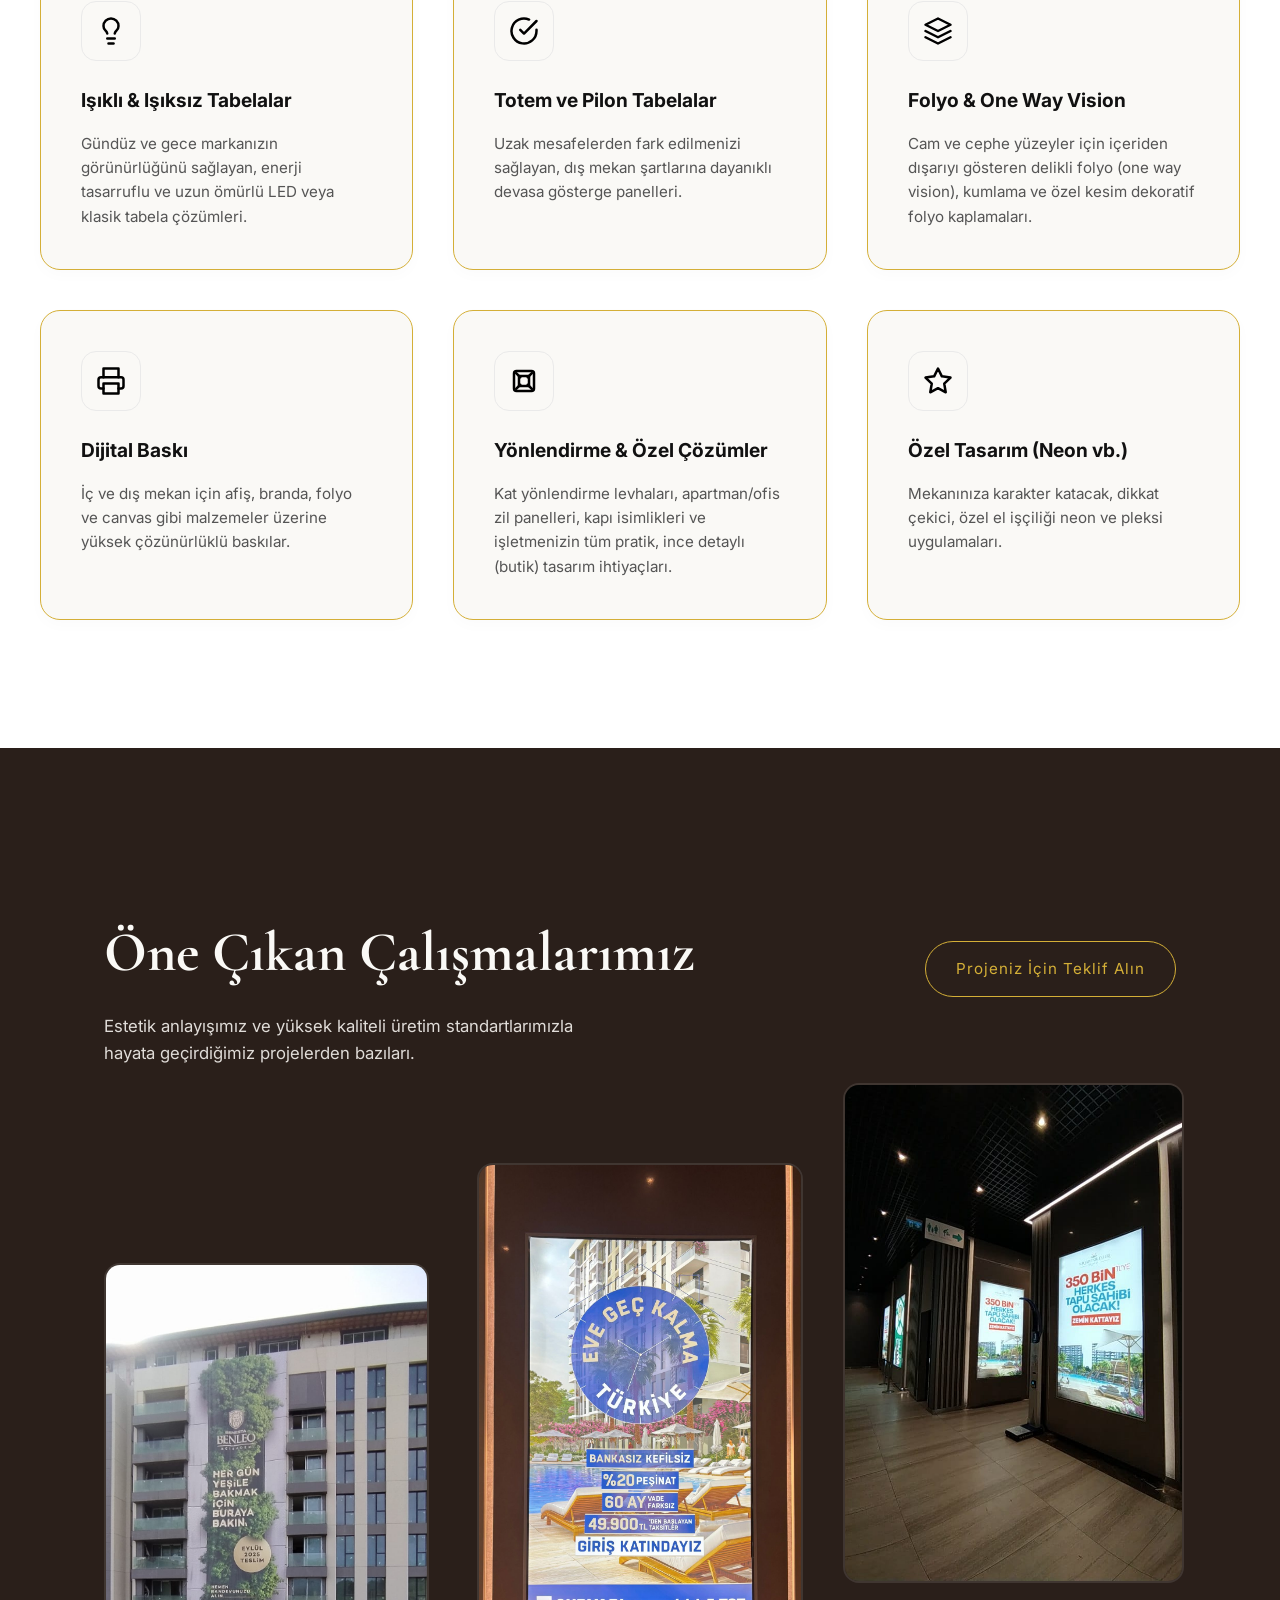
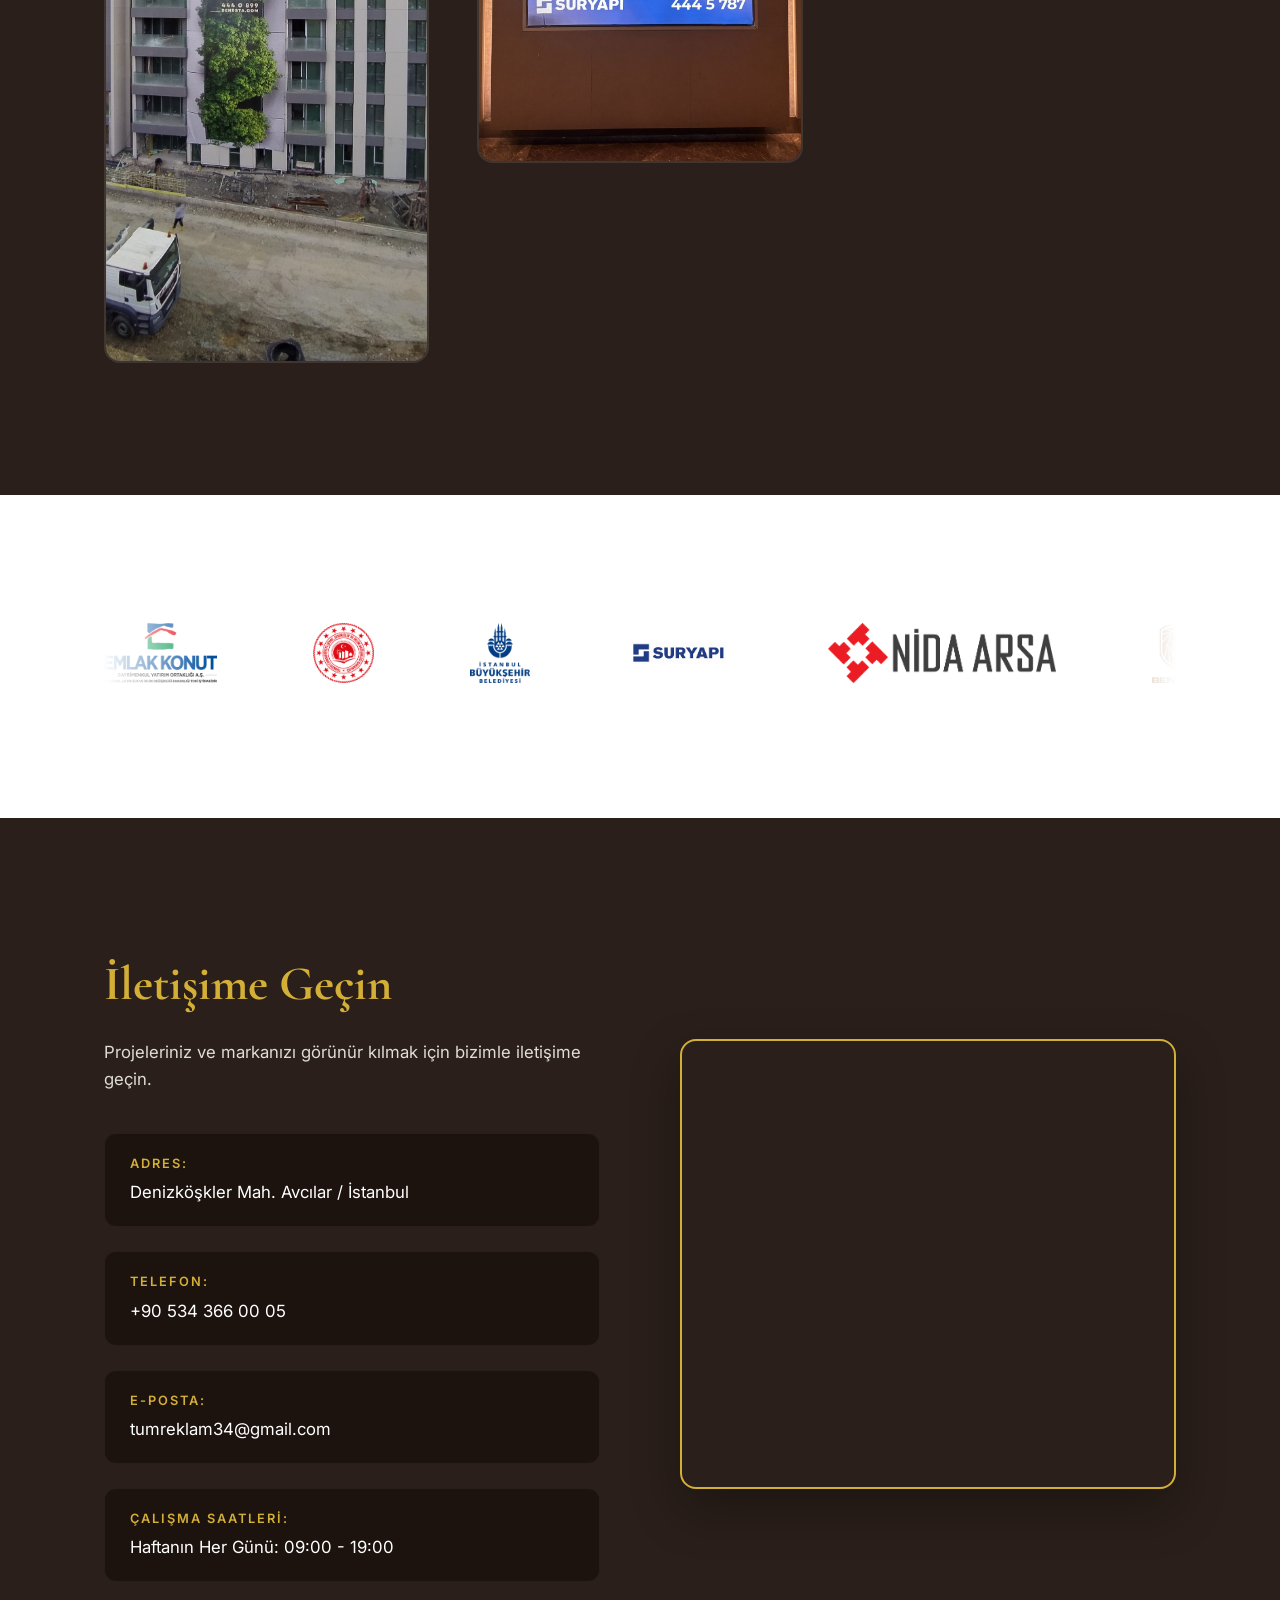
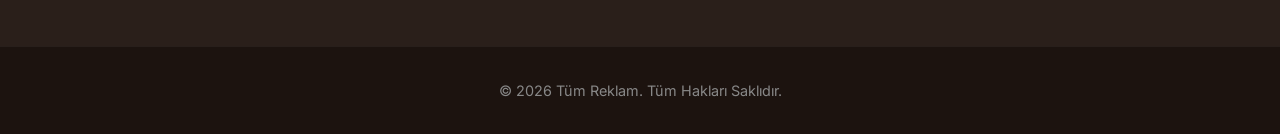
==== commit cefb9aa0: "Mobil Optimizasyonu Yapildi." ====
--- a/index.html
+++ b/index.html
@@ -247,7 +247,7 @@
 
                         <div class="text">
                             <strong>Adres:</strong>
-                            <span>Denizköşkler Mah. Tunay Sok. No: 19, Avcılar / İstanbul</span>
+                            <span>Denizköşkler Mah.  Avcılar / İstanbul</span>
                         </div>
                     </div>
                     <div class="contact-item">
--- a/css/style.css
+++ b/css/style.css
@@ -875,55 +875,164 @@
 
 /* --- MOBİL UYUMLULUK --- */
 @media (max-width: 900px) {
+    /* Genel Boşluk (Padding) Düzeltmeleri */
+    .about-section, .services-section, .testimonials-section, .full-portfolio-section {
+        padding: 3rem 0;
+    }
+    .portfolio-section {
+        padding: 4rem 0 6rem 0;
+    }
+    .site-footer {
+        padding: 4rem 0 0 0;
+    }
+
+    /* Üst Alan Düzeltmeleri */
     .top-bar {
         grid-template-columns: 1fr;
+        gap: 1.5rem;
+        text-align: center;
+    }
+    .header-quick-contact {
+        align-items: center;
+    }
+    .logo-center h1 {
+        font-size: 2rem;
+        padding: 5px 20px;
+    }
+    .slogan {
+        font-size: 0.85rem;
+    }
+    .header-social {
+        justify-content: center;
+    }
+
+    /* Navigasyon (Menü) Düzeltmeleri */
+    .category-nav {
+        flex-wrap: wrap;
+        gap: 0.5rem;
+        padding: 1rem;
+        justify-content: center;
+    }
+    .category-nav > a, .dropbtn {
+        font-size: 0.75rem;
+        padding: 6px 12px;
+    }
+    .dropdown-content {
+        min-width: 150px;
+    }
+
+    /* Biz Kimiz Düzeltmeleri */
+    .about-content {
+        grid-template-columns: 1fr;
         gap: 2rem;
+    }
+    .about-logo-wrapper {
+        justify-content: center;
+    }
+    .about-text h2 {
+        font-size: 2.5rem;
+    }
+    .about-features {
+        flex-wrap: wrap;
+    }
+    .about-large-logo {
+        max-height: 250px;
+        margin: 0 auto;
+    }
+
+    /* Hizmetler Düzeltmeleri */
+    .section-header h2 {
+        font-size: 2.2rem;
+    }
+    .services-grid {
+        grid-template-columns: 1fr;
+    }
+
+    /* Portfolyo & Alt Sayfa Galeri Düzeltmeleri */
+    .portfolio-header {
+        flex-direction: column;
+        align-items: center;
         text-align: center;
-    }
-
+        gap: 1rem;
+    }
+    .portfolio-header h2 {
+        font-size: 2.5rem;
+    }
+    .btn-outline {
+        position: static;
+        margin-top: 1rem;
+    }
+    .portfolio-gallery {
+        grid-template-columns: 1fr;
+        margin-top: 3rem;
+        gap: 1.5rem;
+    }
+    .gallery-item:nth-child(n) img {
+        height: 300px;
+        width: 100%;
+        transform: none !important;
+        margin: 0;
+    }
+    .masonry-gallery {
+        grid-template-columns: 1fr;
+        margin-top: 3rem;
+        gap: 1.5rem;
+    }
+    .gallery-box {
+        height: 350px;
+    }
+    
+    /* Mobilde Hover Olmadığı İçin Açıklamaları Sürekli Görünür Yapıyoruz */
+    .project-card-content {
+        opacity: 1 !important;
+        transform: translateY(0) !important;
+        padding: 1.5rem;
+        background: linear-gradient(0deg, rgba(28, 19, 15, 0.95) 0%, rgba(28, 19, 15, 0.4) 100%);
+    }
+    .project-card-content h3 {
+        font-size: 1.5rem;
+    }
+    .project-card-content p {
+        font-size: 0.9rem;
+    }
+
+    /* Referanslar Düzeltmeleri */
+    .brands-track {
+        gap: 3rem;
+        padding-right: 3rem;
+    }
+    .brands-track img {
+        height: 40px;
+    }
+
+    /* Footer & İletişim Düzeltmeleri */
     .footer-grid {
         grid-template-columns: 1fr;
-        gap: 3rem;
-    }
-
+        gap: 2rem;
+        margin-bottom: 2rem;
+    }
+    .footer-title {
+        font-size: 2.2rem;
+        text-align: center;
+    }
+    .footer-desc {
+        text-align: center;
+    }
+    .contact-item {
+        flex-direction: column;
+        text-align: center;
+        gap: 0.5rem;
+        padding: 15px;
+    }
+    .contact-item:hover {
+        transform: translateY(-5px);
+    }
     .map-wrapper {
-        height: 350px;
-    }
-
-    .header-logo-img,
-    .header-social {
-        justify-content: center;
-    }
-
-    .category-nav {
-        flex-wrap: wrap;
-        gap: 1rem;
-        position: relative;
-    }
-
-    .about-content,
-    .portfolio-grid {
-        grid-template-columns: 1fr;
-    }
-
-    .services-grid {
-        grid-template-columns: 1fr;
-    }
-
-    .portfolio-header {
-        flex-direction: column;
-        align-items: flex-start;
-        gap: 1.5rem;
-    }
-
-    .brands-row {
-        flex-wrap: wrap;
-        justify-content: center;
-        gap: 20px;
+        height: 300px;
     }
 
     body::before {
-        font-size: 25vw;
+        font-size: 20vw;
     }
 }
 
